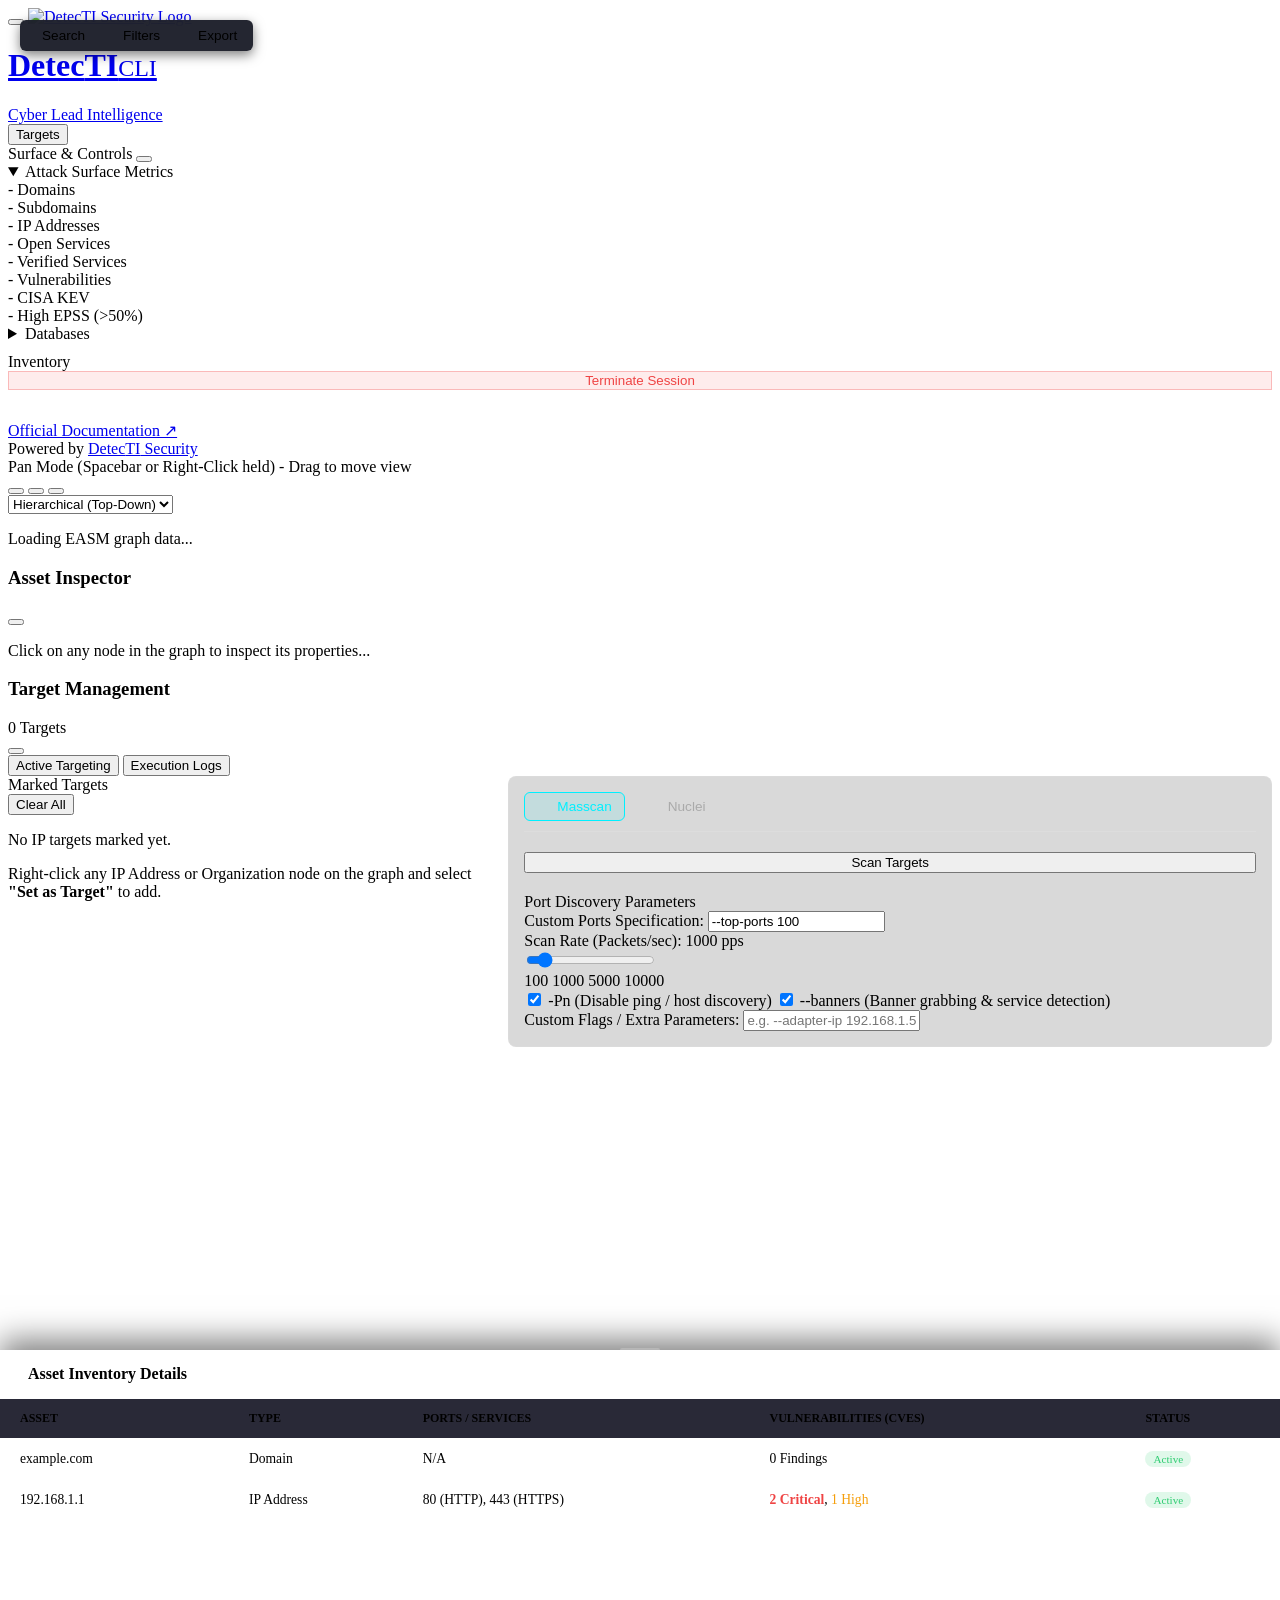
==== detecti/web/static/index.html @ 57f873ae "feat(ui): add dynamic inventory drawer with vertical resize This commit introduces a new 'Inventory'" ====
<!DOCTYPE html>
<html lang="en">
<head>
    <meta charset="UTF-8">
    <meta name="viewport" content="width=device-width, initial-scale=1.0, maximum-scale=1.0, user-scalable=no">
    <title>DetecTIHound Web Dashboard</title>
    <!-- Favicon -->
    <link rel="apple-touch-icon" sizes="180x180" href="/static/apple-touch-icon.png">
    <link rel="icon" type="image/png" sizes="32x32" href="/static/favicon-32x32.png">
    <link rel="icon" type="image/png" sizes="16x16" href="/static/favicon-16x16.png">
    <link rel="manifest" href="/static/site.webmanifest">
    <link rel="shortcut icon" href="/static/favicon.ico">
    <!-- Google Fonts - Inter & JetBrains Mono -->
    <link rel="preconnect" href="https://fonts.googleapis.com">
    <link rel="preconnect" href="https://fonts.gstatic.com" crossorigin>
    <link href="https://fonts.googleapis.com/css2?family=Inter:wght@300;400;500;600;700;800&family=JetBrains+Mono:wght@400;500;600;700&display=swap" rel="stylesheet">
    <link rel="stylesheet" href="/static/css/dashboard.css?v=96">
    <script src="/static/js/cytoscape.min.js"></script>
    <script src="/static/js/cytoscape-cose-bilkent.js"></script>
    <script src="/static/js/lucide.min.js"></script>
</head>
<body>
    <div class="dashboard-container">
        <!-- Header -->
        <header class="dashboard-header">
            <div class="header-accent-bar"></div>
            <div class="header-content">
                <!-- Left: Mobile Sidebar Toggle & Brand -->
                <div class="header-left">
                    <button id="toggle-sidebar" class="sidebar-toggle-btn" aria-label="Toggle Sidebar Menu" title="Toggle Filters & Controls">
                        <i data-lucide="menu" class="ui-icon"></i>
                    </button>
                    <a href="https://detecti.com.br" target="_blank" rel="noopener noreferrer" class="header-brand" title="Visit DetecTI Security Official Website (detecti.com.br)">
                        <img src="/static/img/DetecTI_Security_Logo.png" alt="DetecTI Security Logo" class="brand-logo">
                        <div class="brand-text">
                            <h1 class="brand-title">Detec<span class="ti-highlight">TI</span><span style="font-size: 0.75em; font-weight: 500;">CLI</span></h1>
                            <span class="brand-subtitle">Cyber Lead Intelligence</span>
                        </div>
                    </a>
                    <a href="https://detecti.com.br/docs/detecti-cli/en.html" target="_blank" rel="noopener noreferrer" class="header-docs-icon-btn" title="Official Documentation (Opens in new tab)" aria-label="Official Documentation">
                        <i data-lucide="book-open" class="ui-icon"></i>
                    </a>
                </div>

                <!-- Right: Database Selector, Export Actions & Targets Button -->
                <div class="header-right">

                    <!-- Target Management Drawer Trigger Button (At the far right corner) -->
                    <div class="header-control-group">
                        <button id="btn-toggle-targets" class="action-btn targets-drawer-trigger-btn" aria-label="Toggle Target Management" title="Target Management & Active Scan">
                            <i data-lucide="crosshair" class="ui-icon"></i>
                            <span class="target-btn-label">Targets</span>
                            <span id="target-scan-indicator" class="target-scan-indicator" style="display: none;">
                                <span class="target-scan-pulse-dot"></span>
                                <span>Scanning...</span>
                            </span>
                            <span id="target-badge-count" class="target-count-badge" style="display: none;">0</span>
                        </button>
                    </div>
                </div>
            </div>
        </header>

        <!-- Main Content -->
        <div class="dashboard-main">
            <!-- Sidebar Backdrop for Mobile/Tablet -->
            <div id="sidebar-backdrop" class="drawer-backdrop"></div>

            <!-- Sidebar -->
            <aside class="sidebar mini-mode" id="dashboard-sidebar">
                <!-- Sidebar Mobile Header -->
                <div class="sidebar-mobile-header">
                    <span class="sidebar-mobile-title"><i data-lucide="activity" class="ui-icon"></i> Surface &amp; Controls</span>
                    <button id="close-sidebar" class="sidebar-close-btn" aria-label="Close Sidebar"><i data-lucide="x" class="ui-icon"></i></button>
                </div>

<!-- Metrics Accordion Panel -->
                <div class="panel metrics-panel lead-accordion-panel">
                    <details class="sidebar-accordion" id="metrics-accordion" name="sidebar-accordion-group" open>
                        <summary class="accordion-header">
                            <span class="accordion-title"><i data-lucide="bar-chart-3" class="ui-icon panel-title-icon"></i> <span class="title-text">Attack Surface Metrics</span></span>
                            <i data-lucide="chevron-down" class="ui-icon accordion-icon"></i>
                        </summary>
                        <div class="accordion-body">
                            <!-- Attack Surface Metrics: Organized in 2-Column Pairs -->
                            <div class="metric-grid">
                                <div class="metric-item">
                                    <span class="metric-value" id="domains-count">-</span>
                                    <span class="metric-label">Domains</span>
                                </div>
                                <div class="metric-item">
                                    <span class="metric-value" id="subdomains-count">-</span>
                                    <span class="metric-label">Subdomains</span>
                                </div>
                                <div class="metric-item">
                                    <span class="metric-value" id="ips-count">-</span>
                                    <span class="metric-label">IP Addresses</span>
                                </div>
                                <div class="metric-item">
                                    <span class="metric-value" id="services-count">-</span>
                                    <span class="metric-label">Open Services</span>
                                </div>
                                <div class="metric-item verified-highlight">
                                    <span class="metric-value" id="verified-services-count">-</span>
                                    <span class="metric-label">Verified Services</span>
                                </div>
                                <div class="metric-item critical">
                                    <span class="metric-value" id="vulns-count">-</span>
                                    <span class="metric-label">Vulnerabilities</span>
                                </div>
                                <div class="metric-item critical">
                                    <span class="metric-value" id="kev-count">-</span>
                                    <span class="metric-label">CISA KEV</span>
                                </div>
                                <div class="metric-item epss-highlight">
                                    <span class="metric-value" id="epss-count">-</span>
                                    <span class="metric-label">High EPSS (&gt;50%)</span>
                                </div>
                            </div>
                        </div>
                    </details>
                </div>


                
                <!-- Database Selector Accordion -->
                <div class="panel db-panel lead-accordion-panel">
                    <details class="sidebar-accordion" id="db-sidebar-accordion" name="sidebar-accordion-group">
                        <summary class="accordion-header">
                            <span class="accordion-title"><i data-lucide="database" class="ui-icon panel-title-icon"></i> <span class="title-text">Databases</span></span>
                            <i data-lucide="chevron-down" class="ui-icon accordion-icon"></i>
                        </summary>
                        <div class="accordion-body" style="padding: 0;">
                            <div class="db-dropdown-header" style="background: rgba(0,0,0,0.2); padding: 10px; border-bottom: 1px solid rgba(255,255,255,0.05); display: flex; justify-content: space-between;">
                                <span style="font-size: 0.8rem; color: #aaa;">Attack Surface Databases</span>
                                <span class="db-count-badge" id="db-count-badge" style="background: rgba(0, 240, 255, 0.2); color: #00f0ff; padding: 2px 6px; border-radius: 10px; font-size: 0.7rem;">0</span>
                            </div>
                            <div class="db-dropdown-list" id="db-dropdown-list" style="display: flex; flex-direction: column; gap: 4px; max-height: 250px; overflow-y: auto;">
                                <!-- Dynamic DB List Items populated via JS -->
                            </div>
                        </div>
                    </details>
                </div>

                <!-- Inventory Button Panel -->
                <div class="panel inventory-panel lead-accordion-panel" style="margin-top: 10px;">
                    <div id="btn-toggle-inventory" class="accordion-header" style="border-radius: 6px;">
                        <span class="accordion-title"><i data-lucide="table" class="ui-icon panel-title-icon"></i> <span class="title-text">Inventory</span></span>
                        <i data-lucide="arrow-up-right" class="ui-icon accordion-icon"></i>
                    </div>
                </div>

                <!-- Sidebar Footer -->
                <div class="sidebar-footer">
                    <div class="sidebar-logout" style="padding-bottom: 15px; border-bottom: 1px solid rgba(255, 255, 255, 0.05); margin-bottom: 15px;">
                        <button id="btn-logout" class="action-btn" style="width: 100%; justify-content: center; background: rgba(239, 68, 68, 0.1); color: #ef4444; border: 1px solid rgba(239, 68, 68, 0.3);">
                            <i data-lucide="log-out" class="ui-icon"></i> Terminate Session
                        </button>
                    </div>
                    <div><a href="https://detecti.com.br/docs/detecti-cli/en.html" target="_blank" rel="noopener noreferrer" class="sidebar-docs-link"><i data-lucide="book-marked" class="ui-icon sidebar-docs-icon"></i> Official Documentation ↗</a></div>
                    <div class="sidebar-powered">Powered by <a href="https://detecti.com.br" target="_blank" rel="noopener noreferrer">Detec<span class="ti-highlight">TI</span> Security</a></div>
                </div>
            </aside>

            <!-- Graph Container -->
            <main class="graph-container">
                <div class="canvas-toolbar" id="canvas-toolbar" style="position: absolute; top: 20px; left: 20px; z-index: 100; display: flex; flex-direction: column; gap: 8px;">
                    <style>
                        .segmented-toolbar button:hover { background: rgba(255, 255, 255, 0.08) !important; }
                        .segmented-toolbar button.active { background: rgba(0, 240, 255, 0.15) !important; color: #00f0ff !important; }
                    </style>
                    <!-- Toolbar Buttons (Segmented Bar) -->
                    <div class="segmented-toolbar" style="display: flex; background: rgba(25, 27, 38, 0.95); border: 1px solid var(--border-color); border-radius: 6px; overflow: hidden; box-shadow: 0 4px 12px rgba(0,0,0,0.5); backdrop-filter: blur(10px);">
                        <button id="btn-toggle-search" aria-label="Toggle Search" style="background: transparent; border: none; border-right: 1px solid var(--border-color); padding: 8px 16px; color: var(--text-white); cursor: pointer; display: flex; align-items: center; gap: 6px; font-size: 0.85rem; transition: all 0.2s;">
                            <i data-lucide="search" class="ui-icon"></i> Search
                        </button>
                        <button id="btn-toggle-filters" aria-label="Toggle Filters" style="background: transparent; border: none; border-right: 1px solid var(--border-color); padding: 8px 16px; color: var(--text-white); cursor: pointer; display: flex; align-items: center; gap: 6px; font-size: 0.85rem; transition: all 0.2s;">
                            <i data-lucide="filter" class="ui-icon"></i> Filters
                        </button>
                        <button id="btn-toggle-export" aria-label="Toggle Export" style="background: transparent; border: none; padding: 8px 16px; color: var(--text-white); cursor: pointer; display: flex; align-items: center; gap: 6px; font-size: 0.85rem; transition: all 0.2s;">
                            <i data-lucide="download" class="ui-icon"></i> Export
                        </button>
                    </div>

                    <!-- Search Popover -->
                    <div id="search-popover" class="toolbar-popover hidden" style="display: none; width: 350px; max-width: calc(100vw - 40px); background: rgba(30, 30, 45, 0.95); border-radius: 8px; box-shadow: 0 4px 12px rgba(0,0,0,0.5); border: 1px solid #444; padding: 5px; backdrop-filter: blur(5px);">
                        <div class="search-group" style="margin: 0; background: transparent; border: none; box-shadow: none;">
                            <i data-lucide="search" class="ui-icon search-lead-icon"></i>
                            <input type="text" id="search-input" placeholder="Search nodes (IP, domain, CVE, port...)" class="search-input" style="background: rgba(0,0,0,0.2); color: #fff; outline: none; border: none;">
                            <button id="clear-search" class="clear-btn" aria-label="Clear Search"><i data-lucide="x" class="ui-icon"></i></button>
                        </div>
                    </div>

                    <!-- Filters Popover -->
                    <div id="filters-popover" class="toolbar-popover hidden" style="display: none; width: 280px; background: rgba(30, 30, 45, 0.95); border-radius: 8px; box-shadow: 0 4px 12px rgba(0,0,0,0.5); border: 1px solid #444; padding: 12px; backdrop-filter: blur(5px);">
                        <div class="filter-group" style="display: flex; flex-direction: column;">
                            <label class="filter-checkbox filter-3d-matrix-item" style="border-bottom: 1px solid rgba(140, 82, 255, 0.25); padding-bottom: 0.7rem; margin-bottom: 0.2rem;">
                                <input type="checkbox" id="pop-filter-3d-matrix">
                                <span class="checkmark"></span>
                                <span style="color: #00e5ff; font-weight: 600;">3D Risk Matrix</span>&nbsp;<span style="color: var(--text-muted); font-size: 0.78rem;">(Active + Threat + Impact)</span>
                            </label>
                            <label class="filter-checkbox">
                                <input type="checkbox" id="pop-filter-kev">
                                <span class="checkmark"></span>
                                <span style="color: #ff4757; font-weight: 600;">CISA KEV</span>&nbsp;<span style="color: var(--text-muted); font-size: 0.78rem;">(Known Exploited)</span>
                            </label>
                            <label class="filter-checkbox">
                                <input type="checkbox" id="pop-filter-high-epss">
                                <span class="checkmark"></span>
                                <span style="color: #ffa502; font-weight: 600;">High EPSS</span>&nbsp;<span style="color: var(--text-muted); font-size: 0.78rem;">(>50% Probability)</span>
                            </label>
                            <label class="filter-checkbox">
                                <input type="checkbox" id="pop-filter-critical">
                                <span class="checkmark"></span>
                                <span style="color: #ff3838; font-weight: 600;">Critical Severity</span>&nbsp;<span style="color: var(--text-muted); font-size: 0.78rem;">(CVSS 9.0+)</span>
                            </label>
                            <label class="filter-checkbox">
                                <input type="checkbox" id="pop-filter-hide-low-info">
                                <span class="checkmark"></span>
                                <span style="color: #70a1ff; font-weight: 600;">Hide Low &amp; Info</span>&nbsp;<span style="color: var(--text-muted); font-size: 0.78rem;">(Noise Reduction)</span>
                            </label>
                            <label class="filter-checkbox">
                                <input type="checkbox" id="pop-filter-nuclei-only">
                                <span class="checkmark"></span>
                                <span style="color: #c084fc; font-weight: 600;">Nuclei Findings Only</span>&nbsp;<span style="color: var(--text-muted); font-size: 0.78rem;">(Templates)</span>
                            </label>
                            <label class="filter-checkbox">
                                <input type="checkbox" id="pop-filter-with-pocs">
                                <span class="checkmark"></span>
                                <span style="color: #00d2d3; font-weight: 600;">Verified Public PoCs</span>&nbsp;<span style="color: var(--text-muted); font-size: 0.78rem;">(ExploitDB / GitHub)</span>
                            </label>
                            <label class="filter-checkbox" style="border-top: 1px solid rgba(255, 255, 255, 0.08); padding-top: 0.5rem; margin-top: 0.2rem;">
                                <input type="checkbox" id="pop-filter-services-only">
                                <span class="checkmark"></span>
                                <span style="color: #2ed573; font-weight: 600;">Exposed Services</span>&nbsp;<span style="color: var(--text-muted); font-size: 0.78rem;">(All Branches)</span>
                            </label>
                            <label class="filter-checkbox">
                                <input type="checkbox" id="pop-filter-verified-services">
                                <span class="checkmark"></span>
                                <span style="color: #26de81; font-weight: 600;">Verified Active Services</span>&nbsp;<span style="color: var(--text-muted); font-size: 0.78rem;">(Masscan / HTTP)</span>
                            </label>
                            <label class="filter-checkbox">
                                <input type="checkbox" id="pop-filter-vuln-services">
                                <span class="checkmark"></span>
                                <span style="color: #eb4d4b; font-weight: 600;">Vulnerable Services</span>&nbsp;<span style="color: var(--text-muted); font-size: 0.78rem;">(Direct Findings)</span>
                            </label>
                        </div>
                    </div>

                    <!-- Export Popover -->
                    <div id="export-popover" class="toolbar-popover hidden" style="display: none; width: 220px; background: rgba(30, 30, 45, 0.95); border-radius: 8px; box-shadow: 0 4px 12px rgba(0,0,0,0.5); border: 1px solid #444; padding: 6px; backdrop-filter: blur(5px);">
                        <div style="display: flex; flex-direction: column; gap: 4px;">
                            <button class="export-dropdown-item" id="pop-export-item-json" style="background: transparent; border: none; padding: 10px; border-radius: 6px; color: #fff; display: flex; align-items: center; gap: 10px; cursor: pointer; text-align: left; transition: background 0.2s;" onmouseover="this.style.background='rgba(255,255,255,0.1)'" onmouseout="this.style.background='transparent'">
                                <i data-lucide="file-code-2" class="ui-icon export-item-icon" style="color: #00f0ff;"></i>
                                <div class="export-item-text" style="display: flex; flex-direction: column; line-height: 1.2;">
                                    <span class="export-item-title" style="font-weight: 600; font-size: 0.85rem;">JSON</span>
                                    <span class="export-item-desc" style="font-size: 0.7rem; color: #888;">Structured scan results</span>
                                </div>
                            </button>
                            <button class="export-dropdown-item" id="pop-export-item-md" style="background: transparent; border: none; padding: 10px; border-radius: 6px; color: #fff; display: flex; align-items: center; gap: 10px; cursor: pointer; text-align: left; transition: background 0.2s;" onmouseover="this.style.background='rgba(255,255,255,0.1)'" onmouseout="this.style.background='transparent'">
                                <i data-lucide="file-text" class="ui-icon export-item-icon" style="color: #4ecdc4;"></i>
                                <div class="export-item-text" style="display: flex; flex-direction: column; line-height: 1.2;">
                                    <span class="export-item-title" style="font-weight: 600; font-size: 0.85rem;">Markdown</span>
                                    <span class="export-item-desc" style="font-size: 0.7rem; color: #888;">Executive documentation</span>
                                </div>
                            </button>
                            <button class="export-dropdown-item" id="pop-export-item-html" style="background: transparent; border: none; padding: 10px; border-radius: 6px; color: #fff; display: flex; align-items: center; gap: 10px; cursor: pointer; text-align: left; transition: background 0.2s;" onmouseover="this.style.background='rgba(255,255,255,0.1)'" onmouseout="this.style.background='transparent'">
                                <i data-lucide="globe" class="ui-icon export-item-icon" style="color: #f59e0b;"></i>
                                <div class="export-item-text" style="display: flex; flex-direction: column; line-height: 1.2;">
                                    <span class="export-item-title" style="font-weight: 600; font-size: 0.85rem;">HTML</span>
                                    <span class="export-item-desc" style="font-size: 0.7rem; color: #888;">Interactive browser report</span>
                                </div>
                            </button>
                            <button class="export-dropdown-item" id="pop-export-item-csv" style="background: transparent; border: none; padding: 10px; border-radius: 6px; color: #fff; display: flex; align-items: center; gap: 10px; cursor: pointer; text-align: left; transition: background 0.2s;" onmouseover="this.style.background='rgba(255,255,255,0.1)'" onmouseout="this.style.background='transparent'">
                                <i data-lucide="file-spreadsheet" class="ui-icon export-item-icon" style="color: #2ecc71;"></i>
                                <div class="export-item-text" style="display: flex; flex-direction: column; line-height: 1.2;">
                                    <span class="export-item-title" style="font-weight: 600; font-size: 0.85rem;">CSV</span>
                                    <span class="export-item-desc" style="font-size: 0.7rem; color: #888;">Spreadsheet data format</span>
                                </div>
                            </button>
                        </div>
                    </div>
                </div>
                <div id="spacebar-pan-hint" class="spacebar-pan-hint"><i data-lucide="hand" class="ui-icon" style="width: 14px; height: 14px; vertical-align: middle;"></i> Pan Mode (Spacebar or Right-Click held) - Drag to move view</div>
                <div id="cy" class="cytoscape-graph"></div>
                
                <!-- Floating Graph Actions & Layout (Left side) -->
                <div class="floating-controls" id="floating-controls">
                    <div class="floating-actions-group">
                        <button id="btn-float-fit" class="floating-btn" title="Fit to Screen" aria-label="Fit Graph"><i data-lucide="maximize-2" class="ui-icon"></i></button>
                        <button id="btn-float-reset" class="floating-btn" title="Reset Zoom" aria-label="Reset Zoom"><i data-lucide="rotate-ccw" class="ui-icon"></i></button>
                        <button id="btn-float-relayout" class="floating-btn" title="Re-layout Graph" aria-label="Re-layout Graph"><i data-lucide="refresh-cw" class="ui-icon"></i></button>
                    </div>
                    <div class="floating-layout-wrapper">
                        <select id="layout-select" class="floating-layout-select" aria-label="Select Graph Layout" title="Select Layout">
                            <option value="hierarchical-topdown" selected>Hierarchical (Top-Down)</option>
                            <option value="hierarchical-leftright">Hierarchical (Left-Right)</option>
                            <option value="cose">Force-Directed</option>
                            <option value="concentric">Concentric</option>
                            <option value="grid">Grid</option>
                        </select>
                    </div>
                </div>

                <div class="graph-loading" id="graph-loading">
                    <div class="spinner"></div>
                    <p>Loading EASM graph data...</p>
                </div>
            </main>
        </div>

        <!-- Inspector Backdrop for Mobile/Tablet -->
        <div id="inspector-backdrop" class="drawer-backdrop"></div>

        <!-- Inspector Drawer -->
        <div class="inspector-drawer" id="inspector-drawer">
            <div class="inspector-header">
                <h3 id="inspector-title">Asset Inspector</h3>
                <button class="close-btn" id="close-inspector" aria-label="Close Inspector"><i data-lucide="x" class="ui-icon"></i></button>
            </div>
            <div class="inspector-content" id="inspector-content">
                <p>Click on any node in the graph to inspect its properties...</p>
            </div>
        </div>

        <!-- Inventory Drawer Backdrop for Mobile/Tablet -->
        <div id="inventory-backdrop" class="drawer-backdrop"></div>

        <!-- Inventory Drawer (Bottom) -->
        <div class="inventory-drawer" id="inventory-drawer" style="position: absolute; bottom: -100vh; left: 0; right: 0; height: 50vh; background: var(--bg-card); z-index: 1000; transition: bottom 0.3s cubic-bezier(0.16, 1, 0.3, 1); display: flex; flex-direction: column; border-top: 1px solid var(--border-color); box-shadow: 0 -10px 30px rgba(0,0,0,0.5);">
            <!-- Resize Handle -->
            <div id="inventory-resizer" style="height: 12px; width: 100%; cursor: ns-resize; position: absolute; top: -6px; left: 0; z-index: 1001; background: transparent; display: flex; justify-content: center; align-items: center;" title="Drag to resize">
                <div style="width: 40px; height: 4px; background: rgba(255,255,255,0.2); border-radius: 4px;"></div>
            </div>
            
            <div class="inventory-header" style="display: flex; justify-content: space-between; align-items: center; padding: 15px 20px; border-bottom: 1px solid rgba(255, 255, 255, 0.08); background: var(--bg-header);">
                <h3 style="margin: 0; display: flex; align-items: center; gap: 8px; font-size: 1rem;"><i data-lucide="table" class="ui-icon" style="color: var(--cyan-accent);"></i> Asset Inventory Details</h3>
                <button class="close-btn" id="close-inventory-drawer" aria-label="Close Inventory" style="background: transparent; border: none; cursor: pointer; color: var(--text-muted);"><i data-lucide="x" class="ui-icon"></i></button>
            </div>
            <div class="inventory-content" style="flex: 1; padding: 0; overflow: auto; background: var(--bg-secondary);">
                <table style="width: 100%; border-collapse: collapse; text-align: left; color: var(--text-primary); font-size: 0.85rem; font-family: var(--font-mono);">
                    <thead style="position: sticky; top: 0; z-index: 10;">
                        <tr style="background: rgba(30, 30, 45, 0.95); backdrop-filter: blur(5px); color: var(--text-muted); border-bottom: 1px solid rgba(255,255,255,0.1);">
                            <th style="padding: 12px 20px; font-weight: 600; text-transform: uppercase; font-size: 0.75rem;">Asset</th>
                            <th style="padding: 12px; font-weight: 600; text-transform: uppercase; font-size: 0.75rem;">Type</th>
                            <th style="padding: 12px; font-weight: 600; text-transform: uppercase; font-size: 0.75rem;">Ports / Services</th>
                            <th style="padding: 12px; font-weight: 600; text-transform: uppercase; font-size: 0.75rem;">Vulnerabilities (CVEs)</th>
                            <th style="padding: 12px; font-weight: 600; text-transform: uppercase; font-size: 0.75rem;">Status</th>
                        </tr>
                    </thead>
                    <tbody>
                        <!-- Placeholder rows -->
                        <tr style="border-bottom: 1px solid rgba(255,255,255,0.03); transition: background 0.2s;" onmouseover="this.style.background='rgba(255,255,255,0.02)'" onmouseout="this.style.background='transparent'">
                            <td style="padding: 12px 20px; color: var(--cyan-accent);">example.com</td>
                            <td style="padding: 12px;">Domain</td>
                            <td style="padding: 12px; color: var(--text-muted);">N/A</td>
                            <td style="padding: 12px; color: var(--text-muted);">0 Findings</td>
                            <td style="padding: 12px;"><span style="background: rgba(46, 204, 113, 0.15); color: #2ecc71; padding: 2px 8px; border-radius: 12px; font-size: 0.7rem;">Active</span></td>
                        </tr>
                        <tr style="border-bottom: 1px solid rgba(255,255,255,0.03); transition: background 0.2s;" onmouseover="this.style.background='rgba(255,255,255,0.02)'" onmouseout="this.style.background='transparent'">
                            <td style="padding: 12px 20px; color: var(--purple-light);">192.168.1.1</td>
                            <td style="padding: 12px;">IP Address</td>
                            <td style="padding: 12px;">80 (HTTP), 443 (HTTPS)</td>
                            <td style="padding: 12px;"><span style="color: #ef4444; font-weight: bold;">2 Critical</span>, <span style="color: #f59e0b;">1 High</span></td>
                            <td style="padding: 12px;"><span style="background: rgba(46, 204, 113, 0.15); color: #2ecc71; padding: 2px 8px; border-radius: 12px; font-size: 0.7rem;">Active</span></td>
                        </tr>
                    </tbody>
                </table>
            </div>
        </div>

        <!-- Targets Drawer Backdrop for Mobile/Tablet -->
        <div id="targets-backdrop" class="drawer-backdrop"></div>
        
        <!-- Target Management Drawer (Right) -->
        <div class="targets-drawer" id="targets-drawer">
            <div class="targets-drawer-header">
                <div class="targets-header-title">
                    <i data-lucide="crosshair" class="ui-icon targets-header-icon"></i>
                    <h3>Target Management</h3>
                    <span class="targets-counter" id="targets-header-count">0 Targets</span>
                </div>
                <div class="targets-header-actions">
                    <button class="close-btn" id="close-targets-drawer" aria-label="Close Targets Panel"><i data-lucide="x" class="ui-icon"></i></button>
                </div>
            </div>

            <!-- Drawer Navigation Tabs -->
            <div class="targets-drawer-tabs">
                <button type="button" class="drawer-tab-btn active" data-tab="targets-tab">
                    <i data-lucide="crosshair" class="tab-icon"></i>
                    <span>Active Targeting</span>
                </button>
                <button type="button" class="drawer-tab-btn" data-tab="logs-tab">
                    <i data-lucide="terminal" class="tab-icon"></i>
                    <span>Execution Logs</span>
                </button>
            </div>

            <div class="targets-drawer-content">

                <!-- TAB 1: Active Targeting (Split View) -->
                <div class="drawer-tab-pane active" id="tab-pane-targets" style="display: flex; flex: 1; min-height: 0;">
                    <div style="display: flex; flex-direction: row; gap: 20px; flex: 1; min-height: 0;">
                        <!-- Left Column: Marked Targets -->
                        <div style="flex: 0 0 38%; display: flex; flex-direction: column; min-height: 0;">
                            <div class="targets-section" style="flex: 1; display: flex; flex-direction: column; margin-bottom: 0; min-height: 0;">
                                <div class="targets-section-title logs-header-row">
                                    <div class="logs-title-left">
                                        <i data-lucide="crosshair" class="ui-icon"></i>
                                        <span>Marked Targets</span>
                                    </div>
                                    <button id="btn-clear-all-targets" class="btn-clear-logs" title="Remove all targets from list">
                                        <i data-lucide="trash-2" class="ui-icon"></i>
                                        <span>Clear All</span>
                                    </button>
                                </div>
                                <div id="targets-list-container" class="targets-list-container" style="flex: 1; overflow-y: auto;">
                                    <div class="targets-empty-state" id="targets-empty-state">
                                        <i data-lucide="crosshair" class="empty-icon"></i>
                                        <p>No IP targets marked yet.</p>
                                        <span class="empty-hint">Right-click any IP Address or Organization node on the graph and select <strong>"Set as Target"</strong> to add.</span>
                                    </div>
                                    <div id="targets-items-list" class="targets-items-list"></div>
                                </div>
                            </div>
                        </div>

                        <!-- Right Column: Masscan & Nuclei Configs -->
                        <div style="flex: 1; display: flex; flex-direction: column; min-height: 0; background: rgba(0,0,0,0.15); border-radius: 8px; border: 1px solid rgba(255,255,255,0.05); padding: 15px; overflow-y: auto; ">
                            <!-- Sub-tabs -->
                            <div style="display: flex; gap: 10px; margin-bottom: 20px; border-bottom: 1px solid rgba(255,255,255,0.1); padding-bottom: 10px; flex-shrink: 0;">
                                <button type="button" class="sub-tab-btn active" data-subtab="masscan-config" style="background: rgba(0,240,255,0.1); border: 1px solid #00f0ff; color: #00f0ff; padding: 6px 12px; border-radius: 6px; cursor: pointer; display: flex; align-items: center; gap: 6px; font-size: 0.85rem;">
                                    <i data-lucide="server" style="width: 14px; height: 14px;"></i> Masscan
                                </button>
                                <button type="button" class="sub-tab-btn" data-subtab="nuclei-config" style="background: transparent; border: 1px solid transparent; color: #aaa; padding: 6px 12px; border-radius: 6px; cursor: pointer; display: flex; align-items: center; gap: 6px; font-size: 0.85rem;">
                                    <i data-lucide="shield-alert" style="width: 14px; height: 14px;"></i> Nuclei
                                </button>
                            </div>

                            <div id="masscan-config" class="sub-tab-content">

                    <div class="targets-global-actions" style="margin-bottom: 20px;">
                        <button id="btn-scan-all-targets" class="btn-primary-action scan-all-btn" title="Run Active Port Scan on all targets" style="width: 100%;">
                            <i data-lucide="server" class="ui-icon"></i>
                            <span>Scan Targets</span>
                        </button>
                    </div>

                    <div class="targets-section config-section">
                        <div class="targets-section-title">
                            <i data-lucide="settings-2" class="ui-icon"></i>
                            <span>Port Discovery Parameters</span>
                        </div>
                        
                        <div class="form-group">
                            <label for="input-custom-ports" class="form-label">Custom Ports Specification:</label>
                            <input type="text" id="input-custom-ports" class="drawer-text-input" placeholder="e.g. -p21-25,80,443,3306,8080 or --top-ports 50" value="--top-ports 100">
                        </div>

                        <!-- Performance / Rate Slider -->
                        <div class="form-group">
                            <div class="slider-header">
                                <label for="input-scan-rate" class="form-label">Scan Rate (Packets/sec):</label>
                                <span id="scan-rate-display" class="rate-value-badge">1000 pps</span>
                            </div>
                            <input type="range" id="input-scan-rate" min="100" max="10000" step="100" value="1000" class="drawer-range-slider">
                            <div class="slider-ticks">
                                <span>100</span>
                                <span>1000</span>
                                <span>5000</span>
                                <span>10000</span>
                            </div>
                        </div>

                        <!-- Checkboxes -->
                        <div class="form-group checkboxes-group">
                            <label class="drawer-checkbox-label">
                                <input type="checkbox" id="chk-scan-pn" checked>
                                <span class="custom-checkbox"></span>
                                <span>-Pn (Disable ping / host discovery)</span>
                            </label>
                            <label class="drawer-checkbox-label">
                                <input type="checkbox" id="chk-scan-banners" checked>
                                <span class="custom-checkbox"></span>
                                <span>--banners (Banner grabbing & service detection)</span>
                            </label>
                        </div>

                        <!-- Extra Parameters -->
                        <div class="form-group">
                            <label for="input-extra-flags" class="form-label">Custom Flags / Extra Parameters:</label>
                            <input type="text" id="input-extra-flags" class="drawer-text-input" placeholder="e.g. --adapter-ip 192.168.1.50">
                        </div>
                    </div>

                            </div>

                            <div id="nuclei-config" class="sub-tab-content" style="display: none;">

                    <div class="targets-global-actions" style="margin-bottom: 20px;">
                        <button id="btn-run-all-nuclei" class="btn-primary-action btn-nuclei-action" title="Run Nuclei vulnerability scan on all targets" style="width: 100%;">
                            <i data-lucide="shield-alert" class="ui-icon"></i>
                            <span>Run Nuclei on All Targets</span>
                        </button>
                    </div>

                    <!-- Severity Selection -->
                    <div class="targets-section">
                        <div class="targets-section-title">
                            <i data-lucide="alert-triangle" class="ui-icon"></i>
                            <span>Vulnerability Severity Filter</span>
                        </div>
                        <div class="form-group checkboxes-group">
                            <label class="drawer-checkbox-label sev-critical">
                                <input type="checkbox" id="chk-nuclei-sev-critical" checked>
                                <span class="custom-checkbox custom-checkbox-red"></span>
                                <span class="sev-tag-label sev-critical-text">Critical</span>
                            </label>
                            <label class="drawer-checkbox-label sev-high">
                                <input type="checkbox" id="chk-nuclei-sev-high" checked>
                                <span class="custom-checkbox custom-checkbox-orange"></span>
                                <span class="sev-tag-label sev-high-text">High</span>
                            </label>
                            <label class="drawer-checkbox-label sev-medium">
                                <input type="checkbox" id="chk-nuclei-sev-medium">
                                <span class="custom-checkbox custom-checkbox-yellow"></span>
                                <span class="sev-tag-label sev-medium-text">Medium</span>
                            </label>
                            <label class="drawer-checkbox-label sev-low">
                                <input type="checkbox" id="chk-nuclei-sev-low">
                                <span class="custom-checkbox custom-checkbox-blue"></span>
                                <span class="sev-tag-label sev-low-text">Low</span>
                            </label>
                            <label class="drawer-checkbox-label sev-info">
                                <input type="checkbox" id="chk-nuclei-sev-info">
                                <span class="custom-checkbox custom-checkbox-slate"></span>
                                <span class="sev-tag-label sev-info-text">Info</span>
                            </label>
                        </div>
                    </div>

                    <!-- Template Tags Presets & Custom Tags -->
                    <div class="targets-section">
                        <div class="targets-section-title">
                            <i data-lucide="tags" class="ui-icon"></i>
                            <span>Template Tags Selection</span>
                        </div>
                        <div class="form-group">
                            <label class="form-label">Preset Tags:</label>
                            <div class="nuclei-tags-grid">
                                <label class="tag-chip-label">
                                    <input type="checkbox" class="chk-nuclei-tag" value="cve" checked>
                                    <span class="tag-chip">cve</span>
                                </label>
                                <label class="tag-chip-label">
                                    <input type="checkbox" class="chk-nuclei-tag" value="exposure">
                                    <span class="tag-chip">exposure</span>
                                </label>
                                <label class="tag-chip-label">
                                    <input type="checkbox" class="chk-nuclei-tag" value="panel">
                                    <span class="tag-chip">panel</span>
                                </label>
                                <label class="tag-chip-label">
                                    <input type="checkbox" class="chk-nuclei-tag" value="default-credentials">
                                    <span class="tag-chip">default-credentials</span>
                                </label>
                                <label class="tag-chip-label">
                                    <input type="checkbox" class="chk-nuclei-tag" value="misconfig">
                                    <span class="tag-chip">misconfig</span>
                                </label>
                                <label class="tag-chip-label">
                                    <input type="checkbox" class="chk-nuclei-tag" value="takeover">
                                    <span class="tag-chip">takeover</span>
                                </label>
                            </div>
                        </div>

                        <div class="form-group">
                            <label for="input-nuclei-custom-tags" class="form-label">Additional Custom Tags (comma-separated):</label>
                            <input type="text" id="input-nuclei-custom-tags" class="drawer-text-input" placeholder="e.g. ssl, rce, lfi, tech">
                        </div>
                    </div>

                    <!-- Performance Controls -->
                    <div class="targets-section">
                        <div class="targets-section-title">
                            <i data-lucide="gauge" class="ui-icon"></i>
                            <span>Performance Controls</span>
                        </div>
                        <div class="nuclei-perf-grid">
                            <div class="form-group">
                                <label for="input-nuclei-rate-limit" class="form-label">Rate Limit (-rl):</label>
                                <input type="number" id="input-nuclei-rate-limit" class="drawer-text-input" value="150" min="10" max="2000" step="10">
                                <span class="input-hint">req/sec</span>
                            </div>
                            <div class="form-group">
                                <label for="input-nuclei-concurrency" class="form-label">Concurrency (-c):</label>
                                <input type="number" id="input-nuclei-concurrency" class="drawer-text-input" value="25" min="1" max="200" step="5">
                                <span class="input-hint">parallel templates</span>
                            </div>
                        </div>
                        <div class="form-group">
                            <label for="input-nuclei-custom-flags" class="form-label">Extra Nuclei CLI Flags:</label>
                            <input type="text" id="input-nuclei-custom-flags" class="drawer-text-input" placeholder="e.g. -retries 2 -timeout 10">
                        </div>
                    </div>

                            </div>
                        </div>
                    </div>
                </div>

                <!-- TAB 2: Execution Logs -->
                <div class="drawer-tab-pane" id="tab-pane-logs" style="display: none; flex: 1; min-height: 0;">
                    <div class="targets-section logs-section" style="flex: 1; display: flex; flex-direction: column; margin-bottom: 0; min-height: 0;">
                        <div class="targets-section-title logs-header-row">
                            <div class="logs-title-left">
                                <i data-lucide="terminal" class="ui-icon"></i>
                                <span>Scan Execution Stream</span>
                            </div>
                            <button id="btn-clear-scan-logs" class="btn-clear-logs" title="Clear console logs">
                                <i data-lucide="eraser" class="ui-icon"></i>
                                <span>Clear</span>
                            </button>
                        </div>
                        <div class="scan-live-console" id="scan-live-console" style="flex: 1; overflow-y: auto;">
                            <div class="console-line info">[System] Ready to scan targets and vulnerabilities.</div>
                        </div>
                    </div>
                </div>
            </div>
        </div>

        <!-- Custom Node Right-Click Context Menu -->
        <div id="cy-context-menu" class="cy-context-menu"></div>
    </div>

    <!-- Delete Database Confirmation Modal -->
    <div class="modal-backdrop" id="delete-db-modal" style="display: none;">
        <div class="modal-dialog delete-db-modal-dialog">
            <div class="modal-header">
                <div class="modal-title-row">
                    <i data-lucide="alert-triangle" class="ui-icon modal-danger-icon" style="color: #ef4444;"></i>
                    <h3>Delete Database</h3>
                </div>
                <button type="button" class="modal-close-btn" id="btn-close-delete-db-modal" aria-label="Close">
                    <i data-lucide="x" class="ui-icon"></i>
                </button>
            </div>
            <div class="modal-body">
                <p>Are you sure you want to delete database <strong id="delete-db-target-name" style="color: var(--cyan-accent, #00f0ff);"></strong>?</p>
                <p class="modal-warning-text" style="color: var(--text-muted); font-size: 0.82rem; margin-top: 0.5rem; line-height: 1.4;">
                    This will permanently remove the SQLite file and all associated asset topology findings. This action cannot be undone.
                </p>
            </div>
            <div class="modal-footer">
                <button type="button" class="action-btn modal-cancel-btn" id="btn-cancel-delete-db">Cancel</button>
                <button type="button" class="action-btn modal-danger-btn" id="btn-confirm-delete-db" style="background: #dc2626; border-color: #ef4444; color: #fff;">
                    <i data-lucide="trash-2" class="ui-icon" style="width: 14px; height: 14px;"></i>
                    <span>Delete Database</span>
                </button>
            </div>
        </div>
    </div>

    <script src="/static/js/api.js?v=10"></script>
    <script src="/static/js/graph.js?v=96"></script>
    
    <script>
        // Debug logging & icon initialization
        console.log('DetecTI-CLI Dashboard loaded');
        console.log('Cytoscape available:', typeof cytoscape !== 'undefined');
        console.log('Current URL:', window.location.href);
        
        document.addEventListener('DOMContentLoaded', () => {
            if (typeof lucide !== 'undefined') {
                lucide.createIcons();
            }

            const requiredElements = [
                'btn-toggle-targets', 'domains-count', 'subdomains-count', 
                'ips-count', 'services-count', 'vulns-count', 'kev-count',
                'cy', 'graph-loading'
            ];
            
            requiredElements.forEach(id => {
                const el = document.getElementById(id);
                if (!el) {
                    console.error(`Required element missing: ${id}`);
                }
            });
        });
    </script>

    <!-- Floating Leads Modal -->
    <div id="floating-leads-modal" class="modal" style="display: none; position: fixed; top: 50%; left: 50%; transform: translate(-50%, -50%); width: 450px; max-width: 90vw; max-height: 85vh; background: #1e1e2d; border: 1px solid #333; border-radius: 8px; z-index: 10000; box-shadow: 0 10px 30px rgba(0,0,0,0.5); flex-direction: column;">
        <div style="padding: 15px; border-bottom: 1px solid #333; display: flex; justify-content: space-between; align-items: center; background: #252536; border-radius: 8px 8px 0 0;">
            <h3 style="margin: 0; color: #fff; font-size: 1.1rem; display: flex; align-items: center; gap: 8px;">
                <i data-lucide="compass" style="width: 18px; height: 18px; color: #00f0ff;"></i> Explore Leads
            </h3>
            <button id="close-floating-leads" style="background: none; border: none; color: #999; cursor: pointer; font-size: 1.5rem; line-height: 1;">&times;</button>
        </div>
        <div style="padding: 15px; border-bottom: 1px solid #333; display: flex; gap: 10px; background: #2a2a3c;">
            <button onclick="window.dashboard.selectAllLeads()" style="flex: 1; padding: 8px; background: rgba(0, 240, 255, 0.15); color: #00f0ff; border: 1px solid rgba(0, 240, 255, 0.3); border-radius: 4px; cursor: pointer; font-weight: bold;">Expand All Leads</button>
            <button onclick="window.dashboard.deselectAllLeads()" style="flex: 1; padding: 8px; background: rgba(255, 255, 255, 0.05); color: #ccc; border: 1px solid #444; border-radius: 4px; cursor: pointer;">Collapse All</button>
        </div>
        <div style="padding: 10px 15px; border-bottom: 1px solid #333; background: #1e1e2d;">
            <input type="text" id="explore-leads-search" placeholder="Search leads by name or IP..." onkeyup="window.dashboard.filterExploreLeads(this.value)" style="width: 100%; box-sizing: border-box; padding: 8px 12px; background: #252536; border: 1px solid #444; border-radius: 4px; color: #fff; font-size: 0.9rem;">
        </div>
        <div id="floating-leads-content" style="padding: 15px; overflow-y: auto; flex: 1;">
            <div id="lead-list" class="lead-list">
                <div class="lead-loading">Fetching leads...</div>
            </div>
        </div>
    </div>


    <script>
        document.addEventListener('DOMContentLoaded', () => {
            const logoutBtn = document.getElementById('btn-logout');
            if (logoutBtn) {
                logoutBtn.addEventListener('click', async () => {
                    logoutBtn.style.opacity = '0.5';
                    logoutBtn.innerHTML = '<i data-lucide="loader" class="ui-icon" style="animation: spin 1s linear infinite;"></i> Terminating...';
                    if (window.lucide) window.lucide.createIcons();
                    
                    try {
                        const response = await fetch('/api/v1/auth/logout', { method: 'POST' });
                        if (response.ok) {
                            window.location.reload();
                        } else {
                            alert('Failed to terminate session properly. Check backend.');
                        }
                    } catch (e) {
                        alert('Network error during logout.');
                    }
                    logoutBtn.style.opacity = '1';
                });
            }
        });
    </script>

    <script>
        document.addEventListener('DOMContentLoaded', () => {
            const btnInventory = document.getElementById('btn-toggle-inventory');
            const drawerInventory = document.getElementById('inventory-drawer');
            const backdropInventory = document.getElementById('inventory-backdrop');
            const closeInventory = document.getElementById('close-inventory-drawer');

            window.populateInventoryTable = async function() {
                const tbody = document.querySelector('.inventory-content tbody');
                if (!tbody) return;
                
                tbody.innerHTML = `<tr><td colspan="5" style="text-align:center; padding: 30px; color: var(--text-muted);"><i data-lucide="loader" style="animation: spin 1s linear infinite; width: 24px; height: 24px; color: var(--cyan-accent);"></i><br><br>Loading complete inventory...</td></tr>`;
                if (window.lucide) window.lucide.createIcons();

                try {
                    let assets = [];
                    if (window.api && window.api.getAssets) {
                        assets = await window.api.getAssets();
                    }

                    let html = '';
                    if (!assets || assets.length === 0) {
                        html = `<tr><td colspan="5" style="text-align:center; padding: 20px; color: var(--text-muted);">No assets found in the database.</td></tr>`;
                    } else {
                        assets.forEach(asset => {
                            const label = asset.value;
                            const type = asset.type;
                            const svcsCount = asset.services || 0;
                            const vulnsCount = asset.vulnerabilities || 0;
                            const portsList = asset.ports_list || '';
                            
                            let svcsText = svcsCount > 0 ? `${svcsCount} Service(s)` : 'N/A';
                            if (portsList) {
                                let parts = portsList.split(',');
                                if (parts.length > 5) {
                                    svcsText = parts.slice(0, 5).join(', ') + ` +${parts.length - 5} more`;
                                } else {
                                    svcsText = portsList.replace(/,/g, ', ');
                                }
                            }
                            
                            let vulnBadge = vulnsCount > 0 ? `<span style="color: #ef4444; font-weight: bold;">${vulnsCount} Findings</span>` : `<span style="color: var(--text-muted);">0 Findings</span>`;
                            if (asset.has_cisa_kev) {
                                vulnBadge += ` <span style="background: rgba(239, 68, 68, 0.2); border: 1px solid #ef4444; color: #ff4757; padding: 1px 6px; border-radius: 4px; font-size: 0.65rem; margin-left: 5px;">KEV</span>`;
                            }
                            
                            let statusBadge = `<span style="background: rgba(46, 204, 113, 0.15); color: #2ecc71; padding: 2px 8px; border-radius: 12px; font-size: 0.7rem;">Mapped</span>`;
                            let nameColor = type === 'ip' ? 'var(--purple-light)' : (type === 'domain' ? 'var(--cyan-accent)' : '#4ecdc4');
                            
                            html += `
                                <tr style="border-bottom: 1px solid rgba(255,255,255,0.03); transition: background 0.2s;" onmouseover="this.style.background='rgba(255,255,255,0.02)'" onmouseout="this.style.background='transparent'">
                                    <td style="padding: 12px 20px; color: ${nameColor};">${label}</td>
                                    <td style="padding: 12px; text-transform: capitalize;">${type}</td>
                                    <td style="padding: 12px; color: var(--text-muted);">${svcsText}</td>
                                    <td style="padding: 12px;">${vulnBadge}</td>
                                    <td style="padding: 12px;">${statusBadge}</td>
                                </tr>
                            `;
                        });
                    }
                    tbody.innerHTML = html;
                } catch (e) {
                    tbody.innerHTML = `<tr><td colspan="5" style="text-align:center; padding: 20px; color: #ef4444;">Failed to load inventory data.</td></tr>`;
                    console.error('Failed to load inventory:', e);
                }
            };

            function toggleInventory() {
                const isOpen = drawerInventory.style.bottom === '0px';
                if (isOpen) {
                    drawerInventory.style.bottom = '-100vh';
                    if(backdropInventory) backdropInventory.classList.remove('active');
                } else {
                    if (window.populateInventoryTable) window.populateInventoryTable();
                    drawerInventory.style.bottom = '0px';
                    if(backdropInventory) backdropInventory.classList.add('active');
                }
            }

            if (btnInventory) btnInventory.addEventListener('click', toggleInventory);
            if (closeInventory) closeInventory.addEventListener('click', toggleInventory);
            if (backdropInventory) backdropInventory.addEventListener('click', toggleInventory);

            // Resizing logic
            const resizer = document.getElementById('inventory-resizer');
            let isResizing = false;
            let startY;
            let startHeight;

            if (resizer) {
                resizer.addEventListener('mousedown', (e) => {
                    isResizing = true;
                    startY = e.clientY;
                    drawerInventory.style.transition = 'none'; // Disable transition for smooth dragging
                    startHeight = drawerInventory.getBoundingClientRect().height;
                    document.body.style.cursor = 'ns-resize';
                    e.preventDefault();
                });
            }

            document.addEventListener('mousemove', (e) => {
                if (!isResizing) return;
                const deltaY = startY - e.clientY;
                let newHeight = startHeight + deltaY;
                
                const minHeight = window.innerHeight * 0.2; // 20vh limit
                const maxHeight = window.innerHeight * 0.9; // 90vh limit
                
                if (newHeight < minHeight) newHeight = minHeight;
                if (newHeight > maxHeight) newHeight = maxHeight;
                
                drawerInventory.style.height = `${newHeight}px`;
            });

            document.addEventListener('mouseup', () => {
                if (isResizing) {
                    isResizing = false;
                    drawerInventory.style.transition = 'bottom 0.3s cubic-bezier(0.16, 1, 0.3, 1)'; // Restore transition
                    document.body.style.cursor = 'default';
                }
            });
        });
    </script>

</body>
</html>
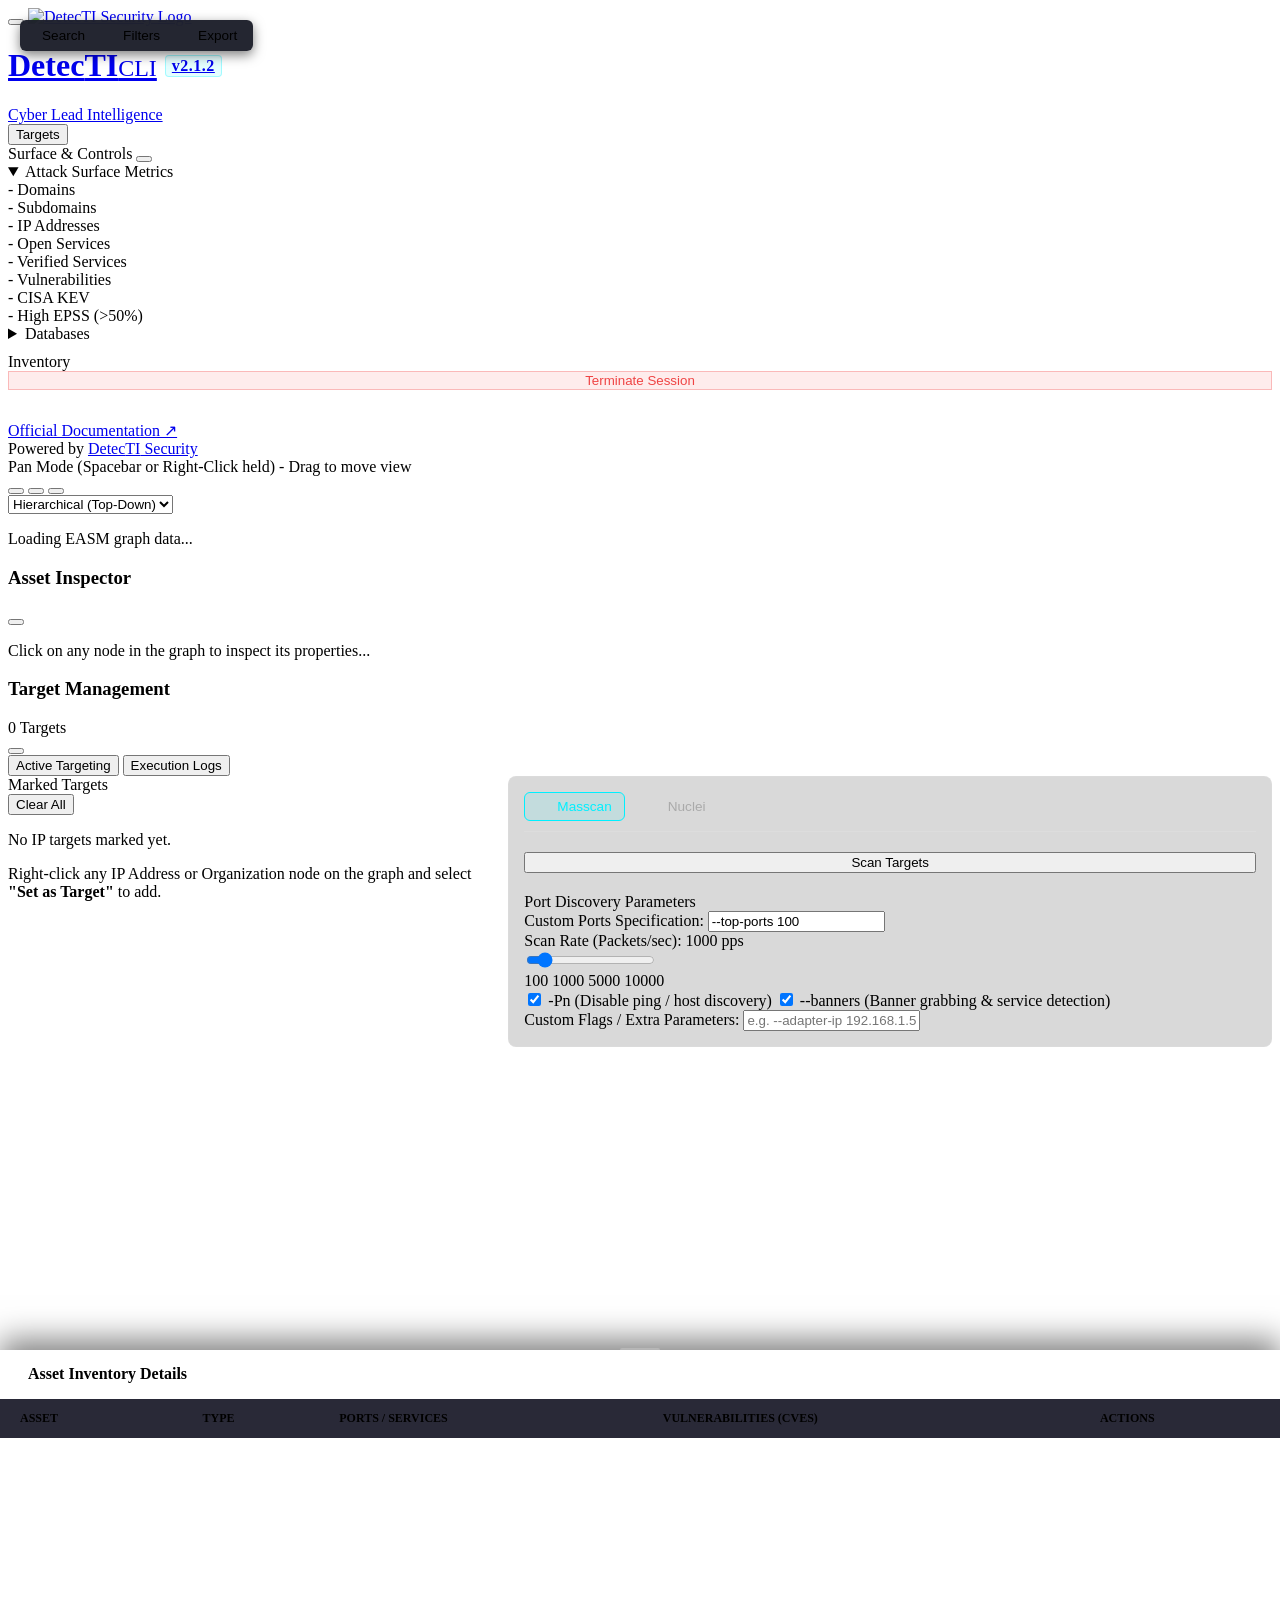
==== commit f927c85b: "feat(inventory): add asset deletion capability with impact analysis This commit introduces the abili" ====
--- a/detecti/web/static/index.html
+++ b/detecti/web/static/index.html
@@ -33,7 +33,10 @@
                     <a href="https://detecti.com.br" target="_blank" rel="noopener noreferrer" class="header-brand" title="Visit DetecTI Security Official Website (detecti.com.br)">
                         <img src="/static/img/DetecTI_Security_Logo.png" alt="DetecTI Security Logo" class="brand-logo">
                         <div class="brand-text">
-                            <h1 class="brand-title">Detec<span class="ti-highlight">TI</span><span style="font-size: 0.75em; font-weight: 500;">CLI</span></h1>
+                            <h1 class="brand-title" style="display: flex; align-items: center; gap: 8px;">
+                                <span>Detec<span class="ti-highlight">TI</span><span style="font-size: 0.75em; font-weight: 500;">CLI</span></span>
+                                <span style="font-size: 0.5em; background: rgba(0, 240, 255, 0.1); color: var(--cyan-accent); border: 1px solid rgba(0, 240, 255, 0.3); padding: 1px 6px; border-radius: 4px; font-weight: bold; font-family: var(--font-mono); letter-spacing: 0.5px;">v2.1.2</span>
+                            </h1>
                             <span class="brand-subtitle">Cyber Lead Intelligence</span>
                         </div>
                     </a>
@@ -345,25 +348,11 @@
                             <th style="padding: 12px; font-weight: 600; text-transform: uppercase; font-size: 0.75rem;">Type</th>
                             <th style="padding: 12px; font-weight: 600; text-transform: uppercase; font-size: 0.75rem;">Ports / Services</th>
                             <th style="padding: 12px; font-weight: 600; text-transform: uppercase; font-size: 0.75rem;">Vulnerabilities (CVEs)</th>
-                            <th style="padding: 12px; font-weight: 600; text-transform: uppercase; font-size: 0.75rem;">Status</th>
+                            <th style="padding: 12px; font-weight: 600; text-transform: uppercase; font-size: 0.75rem;">Actions</th>
                         </tr>
                     </thead>
                     <tbody>
-                        <!-- Placeholder rows -->
-                        <tr style="border-bottom: 1px solid rgba(255,255,255,0.03); transition: background 0.2s;" onmouseover="this.style.background='rgba(255,255,255,0.02)'" onmouseout="this.style.background='transparent'">
-                            <td style="padding: 12px 20px; color: var(--cyan-accent);">example.com</td>
-                            <td style="padding: 12px;">Domain</td>
-                            <td style="padding: 12px; color: var(--text-muted);">N/A</td>
-                            <td style="padding: 12px; color: var(--text-muted);">0 Findings</td>
-                            <td style="padding: 12px;"><span style="background: rgba(46, 204, 113, 0.15); color: #2ecc71; padding: 2px 8px; border-radius: 12px; font-size: 0.7rem;">Active</span></td>
-                        </tr>
-                        <tr style="border-bottom: 1px solid rgba(255,255,255,0.03); transition: background 0.2s;" onmouseover="this.style.background='rgba(255,255,255,0.02)'" onmouseout="this.style.background='transparent'">
-                            <td style="padding: 12px 20px; color: var(--purple-light);">192.168.1.1</td>
-                            <td style="padding: 12px;">IP Address</td>
-                            <td style="padding: 12px;">80 (HTTP), 443 (HTTPS)</td>
-                            <td style="padding: 12px;"><span style="color: #ef4444; font-weight: bold;">2 Critical</span>, <span style="color: #f59e0b;">1 High</span></td>
-                            <td style="padding: 12px;"><span style="background: rgba(46, 204, 113, 0.15); color: #2ecc71; padding: 2px 8px; border-radius: 12px; font-size: 0.7rem;">Active</span></td>
-                        </tr>
+                        <!-- Placeholder row replaced dynamically -->
                     </tbody>
                 </table>
             </div>
@@ -664,6 +653,40 @@
         </div>
     </div>
 
+    <!-- Delete Asset Confirmation Modal -->
+    <div class="modal-backdrop" id="delete-asset-modal" style="display: none;">
+        <div class="modal-dialog delete-db-modal-dialog">
+            <div class="modal-header">
+                <div class="modal-title-row">
+                    <i data-lucide="alert-triangle" class="ui-icon modal-danger-icon" style="color: #ef4444;"></i>
+                    <h3>Delete Asset</h3>
+                </div>
+                <button type="button" class="modal-close-btn" id="btn-close-delete-asset-modal" aria-label="Close">
+                    <i data-lucide="x" class="ui-icon"></i>
+                </button>
+            </div>
+            <div class="modal-body">
+                <p>Are you sure you want to delete <strong id="delete-asset-target-name" style="color: var(--cyan-accent, #00f0ff);"></strong> from the database?</p>
+                <div id="delete-asset-impact-container" style="background: rgba(0,0,0,0.2); border: 1px solid rgba(255,255,255,0.05); border-radius: 6px; padding: 12px; margin-top: 15px;">
+                    <p style="margin: 0 0 10px 0; font-size: 0.85rem; color: #ccc;">This action will also permanently destroy:</p>
+                    <ul id="delete-asset-impact-list" style="margin: 0; padding-left: 20px; font-size: 0.85rem; color: #ef4444; line-height: 1.6;">
+                        <li>Loading impact data...</li>
+                    </ul>
+                </div>
+                <p class="modal-warning-text" style="color: var(--text-muted); font-size: 0.82rem; margin-top: 15px; line-height: 1.4;">
+                    This action cannot be undone and will affect all reports and graphs.
+                </p>
+            </div>
+            <div class="modal-footer">
+                <button type="button" class="action-btn modal-cancel-btn" id="btn-cancel-delete-asset">Cancel</button>
+                <button type="button" class="action-btn modal-danger-btn" id="btn-confirm-delete-asset" style="background: #dc2626; border-color: #ef4444; color: #fff;">
+                    <i data-lucide="trash-2" class="ui-icon" style="width: 14px; height: 14px;"></i>
+                    <span>Delete</span>
+                </button>
+            </div>
+        </div>
+    </div>
+
     <script src="/static/js/api.js?v=10"></script>
     <script src="/static/js/graph.js?v=96"></script>
     
@@ -748,6 +771,98 @@
             const backdropInventory = document.getElementById('inventory-backdrop');
             const closeInventory = document.getElementById('close-inventory-drawer');
 
+            let currentDeleteAsset = null;
+
+            window.promptDeleteAsset = async function(type, value) {
+                currentDeleteAsset = { type, value };
+                const modal = document.getElementById('delete-asset-modal');
+                document.getElementById('delete-asset-target-name').textContent = value;
+                
+                const impactList = document.getElementById('delete-asset-impact-list');
+                impactList.innerHTML = '<li><i data-lucide="loader" style="animation: spin 1s linear infinite; width: 14px; height: 14px; margin-right: 5px;"></i> Calculating impact...</li>';
+                if (window.lucide) window.lucide.createIcons();
+                
+                modal.style.display = 'flex';
+                
+                try {
+                    const res = await fetch(`/api/v1/assets/${encodeURIComponent(type)}/${encodeURIComponent(value)}/impact`);
+                    if (!res.ok) throw new Error('Impact fetch failed');
+                    const impact = await res.json();
+                    
+                    let impactHtml = '';
+                    if (impact.subdomains !== undefined && impact.subdomains > 0) impactHtml += `<li><strong>${impact.subdomains}</strong> Subdomain(s)</li>`;
+                    if (impact.services !== undefined && impact.services > 0) impactHtml += `<li><strong>${impact.services}</strong> Service(s) / Open Port(s)</li>`;
+                    if (impact.vulnerabilities !== undefined && impact.vulnerabilities > 0) impactHtml += `<li><strong>${impact.vulnerabilities}</strong> Vulnerability/CVE(s)</li>`;
+                    if (impact.dns_links !== undefined && impact.dns_links > 0) impactHtml += `<li><strong>${impact.dns_links}</strong> DNS Mapping(s) (Graph Edges)</li>`;
+                    
+                    if (!impactHtml) impactHtml = '<li>No dependent data found. Safe to delete.</li>';
+                    
+                    impactList.innerHTML = impactHtml;
+                } catch (e) {
+                    impactList.innerHTML = '<li>Unable to calculate impact. Assume all linked data will be deleted.</li>';
+                }
+            };
+            
+            document.getElementById('btn-close-delete-asset-modal')?.addEventListener('click', () => {
+                document.getElementById('delete-asset-modal').style.display = 'none';
+            });
+            document.getElementById('btn-cancel-delete-asset')?.addEventListener('click', () => {
+                document.getElementById('delete-asset-modal').style.display = 'none';
+            });
+            document.getElementById('btn-confirm-delete-asset')?.addEventListener('click', async () => {
+                if (!currentDeleteAsset) return;
+                const { type, value } = currentDeleteAsset;
+                const btn = document.getElementById('btn-confirm-delete-asset');
+                const originalHtml = btn.innerHTML;
+                
+                btn.innerHTML = '<i data-lucide="loader" style="animation: spin 1s linear infinite; width: 14px; height: 14px;"></i> Deleting...';
+                if (window.lucide) window.lucide.createIcons();
+                
+                try {
+                    const res = await fetch(`/api/v1/assets/${encodeURIComponent(type)}/${encodeURIComponent(value)}`, { method: 'DELETE' });
+                    if (!res.ok) throw new Error('Delete failed');
+                    
+                    document.getElementById('delete-asset-modal').style.display = 'none';
+                    if (window.populateInventoryTable) window.populateInventoryTable();
+                    
+                    // Refresh graph visually if possible
+                    if (window.dashboard && window.dashboard.loadGraph) {
+                        await window.dashboard.loadGraph();
+                        await window.dashboard.syncTargetsFromBackend();
+                    }
+                } catch (e) {
+                    alert('Error deleting asset: ' + e.message);
+                } finally {
+                    btn.innerHTML = originalHtml;
+                }
+            });
+
+            window.toggleInventoryTarget = async function(assetValue, btnElement) {
+                if (!window.dashboard) return;
+                
+                const isTarget = window.dashboard.markedTargets.has(assetValue);
+                
+                try {
+                    // Provide optimistic visual feedback
+                    if (isTarget) {
+                        btnElement.innerHTML = '<i data-lucide="crosshair" style="width: 18px; height: 18px;"></i>';
+                        btnElement.style.color = '#64748b';
+                        btnElement.title = 'Add to Targets';
+                        await window.dashboard.removeTarget(assetValue);
+                    } else {
+                        btnElement.innerHTML = '<i data-lucide="check-circle" style="width: 18px; height: 18px;"></i>';
+                        btnElement.style.color = '#10b981';
+                        btnElement.title = 'Remove from Targets';
+                        await window.dashboard.setTarget(assetValue);
+                    }
+                    if (window.lucide) window.lucide.createIcons({ root: btnElement });
+                } catch (err) {
+                    console.error("Failed to toggle target from inventory", err);
+                    // Revert visually on failure
+                    if (window.populateInventoryTable) window.populateInventoryTable(); 
+                }
+            };
+
             window.populateInventoryTable = async function() {
                 const tbody = document.querySelector('.inventory-content tbody');
                 if (!tbody) return;
@@ -762,6 +877,7 @@
                     }
 
                     let html = '';
+                        // NO NEED TO RENDER ROWS IF EMPTY -> DONE IN THE IF
                     if (!assets || assets.length === 0) {
                         html = `<tr><td colspan="5" style="text-align:center; padding: 20px; color: var(--text-muted);">No assets found in the database.</td></tr>`;
                     } else {
@@ -787,7 +903,22 @@
                                 vulnBadge += ` <span style="background: rgba(239, 68, 68, 0.2); border: 1px solid #ef4444; color: #ff4757; padding: 1px 6px; border-radius: 4px; font-size: 0.65rem; margin-left: 5px;">KEV</span>`;
                             }
                             
-                            let statusBadge = `<span style="background: rgba(46, 204, 113, 0.15); color: #2ecc71; padding: 2px 8px; border-radius: 12px; font-size: 0.7rem;">Mapped</span>`;
+                            const isTarget = window.dashboard && window.dashboard.markedTargets && window.dashboard.markedTargets.has(label);
+                            const targetIcon = isTarget ? 'check-circle' : 'crosshair';
+                            const targetColor = isTarget ? '#10b981' : '#64748b';
+                            const targetTitle = isTarget ? 'Remove from Targets' : 'Add to Targets';
+                            
+                            let targetBadge = `
+                                <div style="display: flex; align-items: center; gap: 8px;">
+                                    <button onclick="window.toggleInventoryTarget('${label}', this)" class="inventory-target-btn" title="${targetTitle}" style="background: transparent; border: none; cursor: pointer; display: flex; align-items: center; justify-content: flex-start; color: ${targetColor}; transition: color 0.2s;">
+                                        <i data-lucide="${targetIcon}" style="width: 18px; height: 18px;"></i>
+                                    </button>
+                                    <button onclick="window.promptDeleteAsset('${type}', '${label}')" class="inventory-delete-btn" title="Delete Asset" style="background: transparent; border: none; cursor: pointer; display: flex; align-items: center; justify-content: flex-start; color: #ef4444; transition: color 0.2s;">
+                                        <i data-lucide="trash-2" style="width: 18px; height: 18px;"></i>
+                                    </button>
+                                </div>
+                            `;
+
                             let nameColor = type === 'ip' ? 'var(--purple-light)' : (type === 'domain' ? 'var(--cyan-accent)' : '#4ecdc4');
                             
                             html += `
@@ -796,12 +927,13 @@
                                     <td style="padding: 12px; text-transform: capitalize;">${type}</td>
                                     <td style="padding: 12px; color: var(--text-muted);">${svcsText}</td>
                                     <td style="padding: 12px;">${vulnBadge}</td>
-                                    <td style="padding: 12px;">${statusBadge}</td>
+                                    <td style="padding: 12px;">${targetBadge}</td>
                                 </tr>
                             `;
                         });
                     }
                     tbody.innerHTML = html;
+                    if (window.lucide) window.lucide.createIcons();
                 } catch (e) {
                     tbody.innerHTML = `<tr><td colspan="5" style="text-align:center; padding: 20px; color: #ef4444;">Failed to load inventory data.</td></tr>`;
                     console.error('Failed to load inventory:', e);
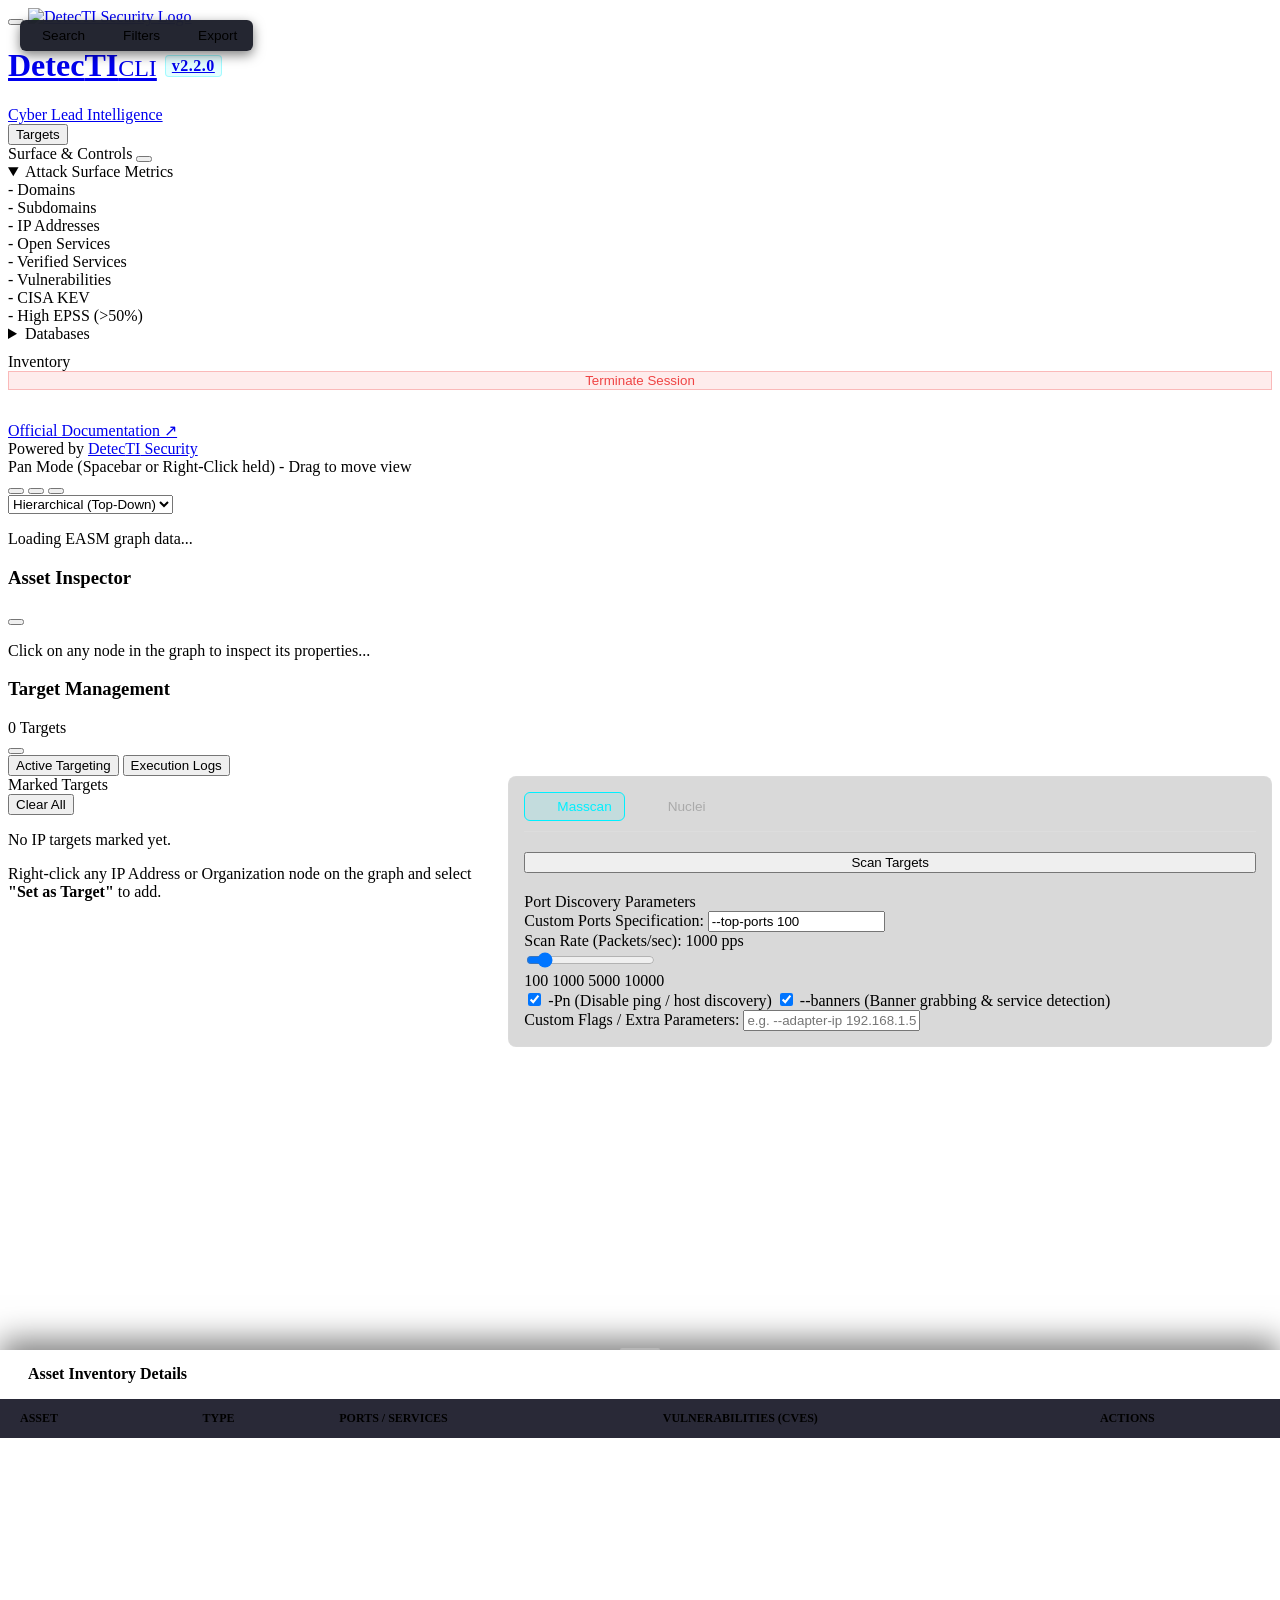
==== commit 2202af16: "chore: bump version to 2.2.0" ====
--- a/detecti/web/static/index.html
+++ b/detecti/web/static/index.html
@@ -35,7 +35,7 @@
                         <div class="brand-text">
                             <h1 class="brand-title" style="display: flex; align-items: center; gap: 8px;">
                                 <span>Detec<span class="ti-highlight">TI</span><span style="font-size: 0.75em; font-weight: 500;">CLI</span></span>
-                                <span style="font-size: 0.5em; background: rgba(0, 240, 255, 0.1); color: var(--cyan-accent); border: 1px solid rgba(0, 240, 255, 0.3); padding: 1px 6px; border-radius: 4px; font-weight: bold; font-family: var(--font-mono); letter-spacing: 0.5px;">v2.1.2</span>
+                                <span style="font-size: 0.5em; background: rgba(0, 240, 255, 0.1); color: var(--cyan-accent); border: 1px solid rgba(0, 240, 255, 0.3); padding: 1px 6px; border-radius: 4px; font-weight: bold; font-family: var(--font-mono); letter-spacing: 0.5px;">v2.2.0</span>
                             </h1>
                             <span class="brand-subtitle">Cyber Lead Intelligence</span>
                         </div>
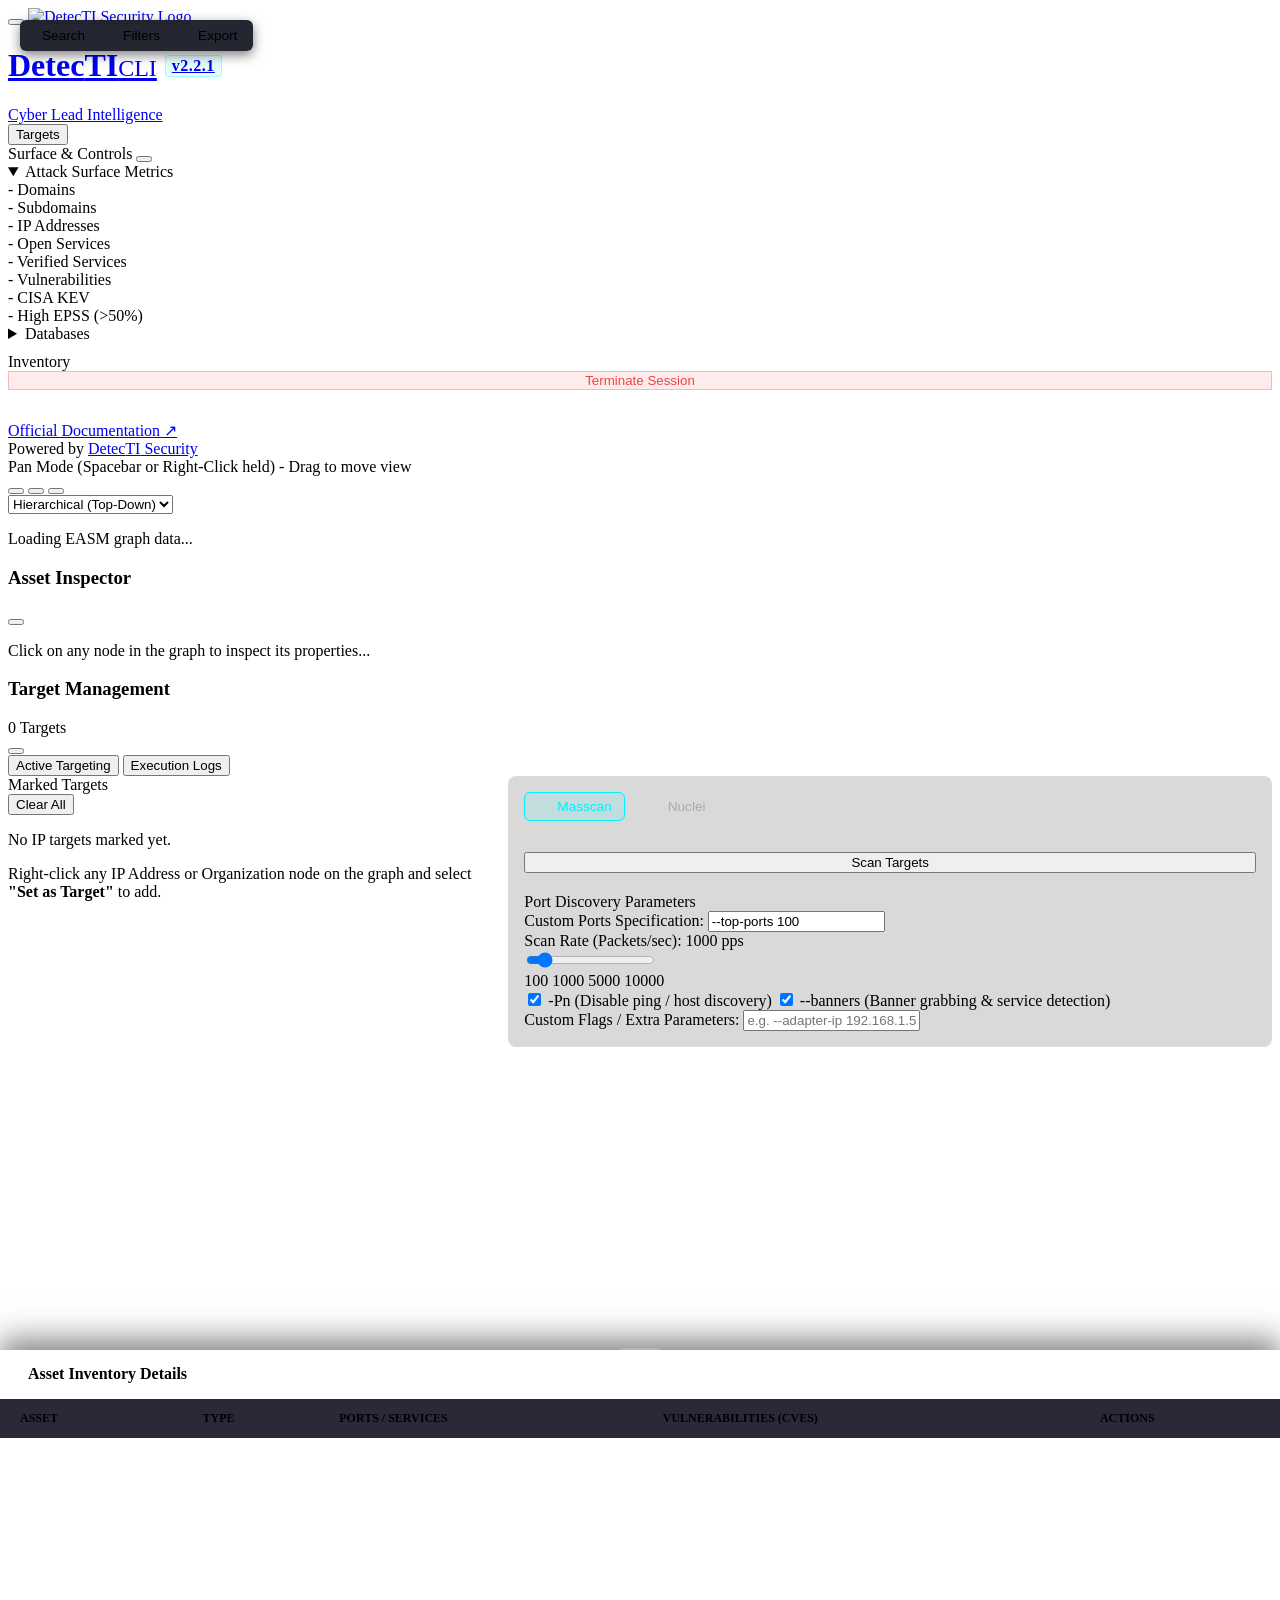
==== commit cf218502: "chore: release v2.2.1 - CLI output formatting, emojis removal, and minor fixes" ====
--- a/detecti/web/static/index.html
+++ b/detecti/web/static/index.html
@@ -35,7 +35,7 @@
                         <div class="brand-text">
                             <h1 class="brand-title" style="display: flex; align-items: center; gap: 8px;">
                                 <span>Detec<span class="ti-highlight">TI</span><span style="font-size: 0.75em; font-weight: 500;">CLI</span></span>
-                                <span style="font-size: 0.5em; background: rgba(0, 240, 255, 0.1); color: var(--cyan-accent); border: 1px solid rgba(0, 240, 255, 0.3); padding: 1px 6px; border-radius: 4px; font-weight: bold; font-family: var(--font-mono); letter-spacing: 0.5px;">v2.2.0</span>
+                                <span style="font-size: 0.5em; background: rgba(0, 240, 255, 0.1); color: var(--cyan-accent); border: 1px solid rgba(0, 240, 255, 0.3); padding: 1px 6px; border-radius: 4px; font-weight: bold; font-family: var(--font-mono); letter-spacing: 0.5px;">v2.2.1</span>
                             </h1>
                             <span class="brand-subtitle">Cyber Lead Intelligence</span>
                         </div>
@@ -824,6 +824,11 @@
                     
                     document.getElementById('delete-asset-modal').style.display = 'none';
                     if (window.populateInventoryTable) window.populateInventoryTable();
+                    
+                    // Clear it locally from Target Registry UI
+                    if (window.dashboard && window.dashboard.markedTargets) {
+                        window.dashboard.markedTargets.delete(value);
+                    }
                     
                     // Refresh graph visually if possible
                     if (window.dashboard && window.dashboard.loadGraph) {
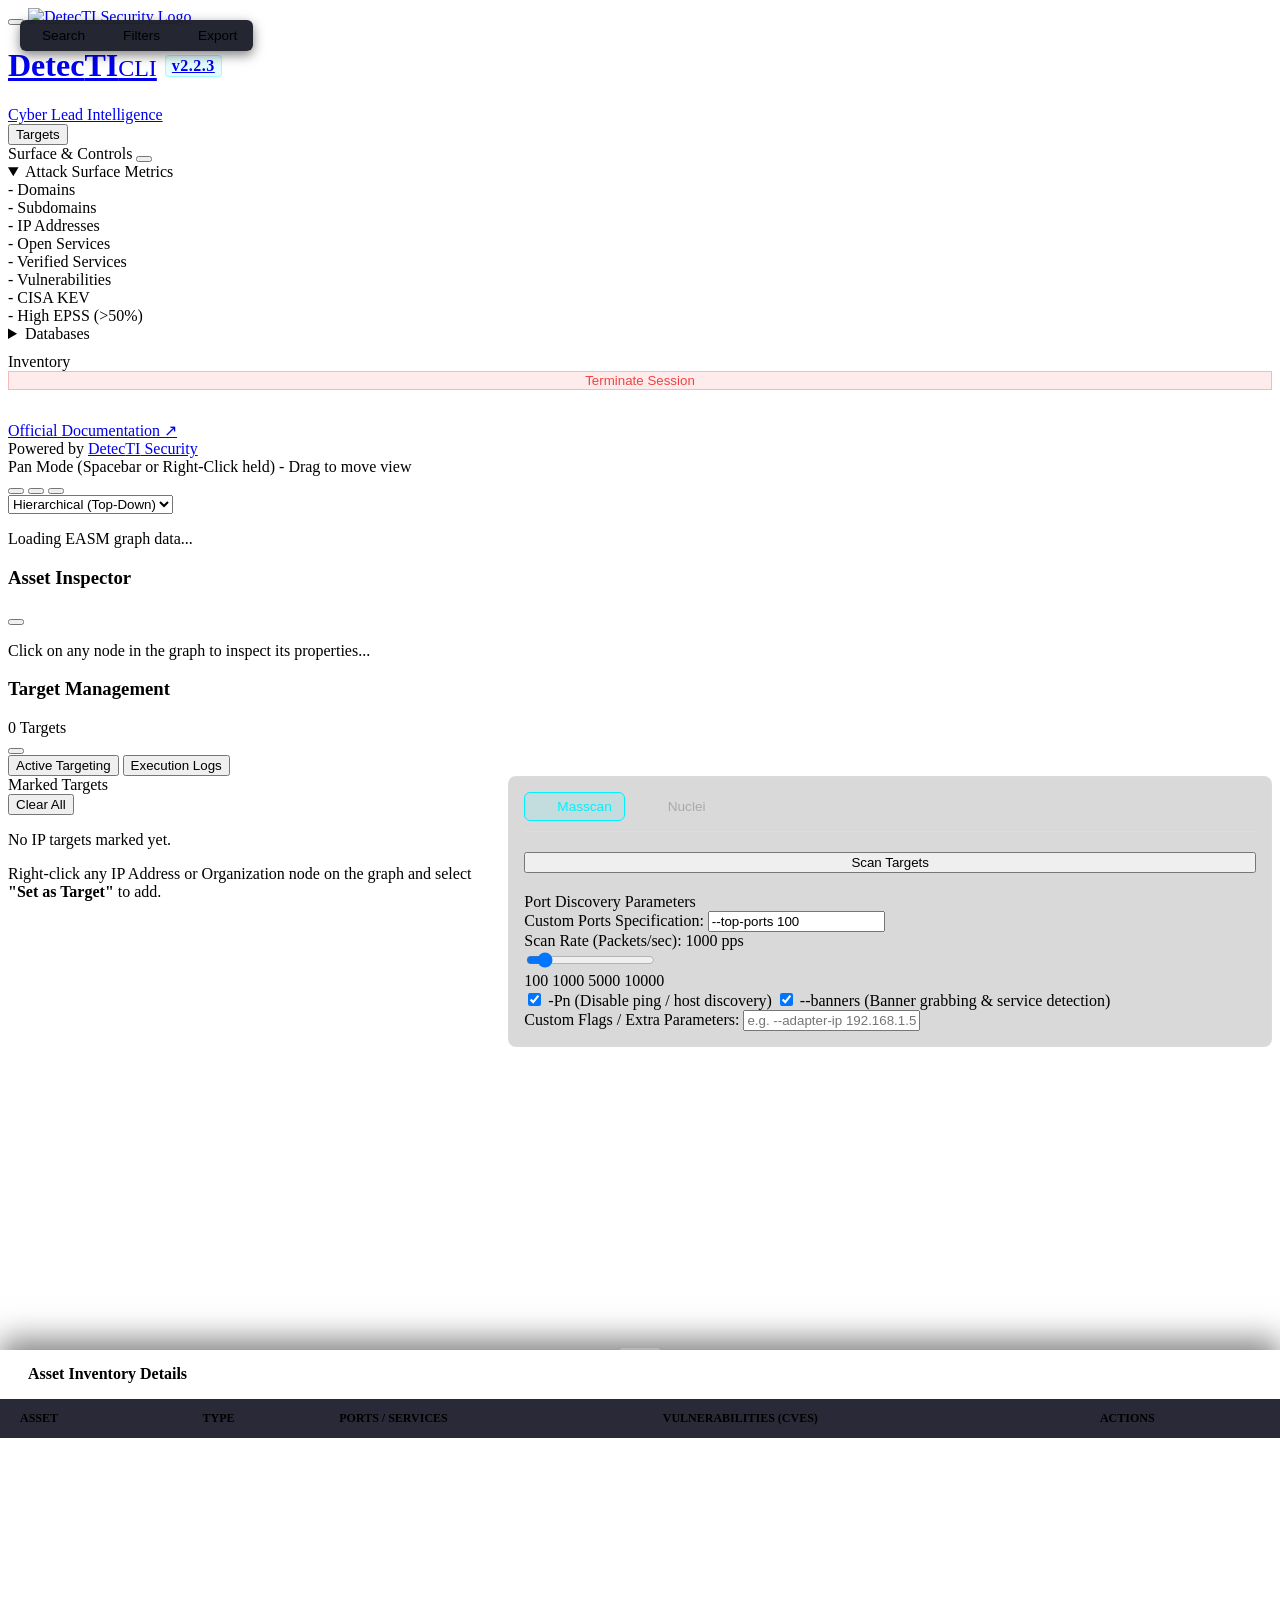
==== commit a02c5315: "fix(ui): update hardcoded version tag to v2.2.3 in index.html" ====
--- a/detecti/web/static/index.html
+++ b/detecti/web/static/index.html
@@ -35,7 +35,7 @@
                         <div class="brand-text">
                             <h1 class="brand-title" style="display: flex; align-items: center; gap: 8px;">
                                 <span>Detec<span class="ti-highlight">TI</span><span style="font-size: 0.75em; font-weight: 500;">CLI</span></span>
-                                <span style="font-size: 0.5em; background: rgba(0, 240, 255, 0.1); color: var(--cyan-accent); border: 1px solid rgba(0, 240, 255, 0.3); padding: 1px 6px; border-radius: 4px; font-weight: bold; font-family: var(--font-mono); letter-spacing: 0.5px;">v2.2.1</span>
+                                <span style="font-size: 0.5em; background: rgba(0, 240, 255, 0.1); color: var(--cyan-accent); border: 1px solid rgba(0, 240, 255, 0.3); padding: 1px 6px; border-radius: 4px; font-weight: bold; font-family: var(--font-mono); letter-spacing: 0.5px;">v2.2.3</span>
                             </h1>
                             <span class="brand-subtitle">Cyber Lead Intelligence</span>
                         </div>
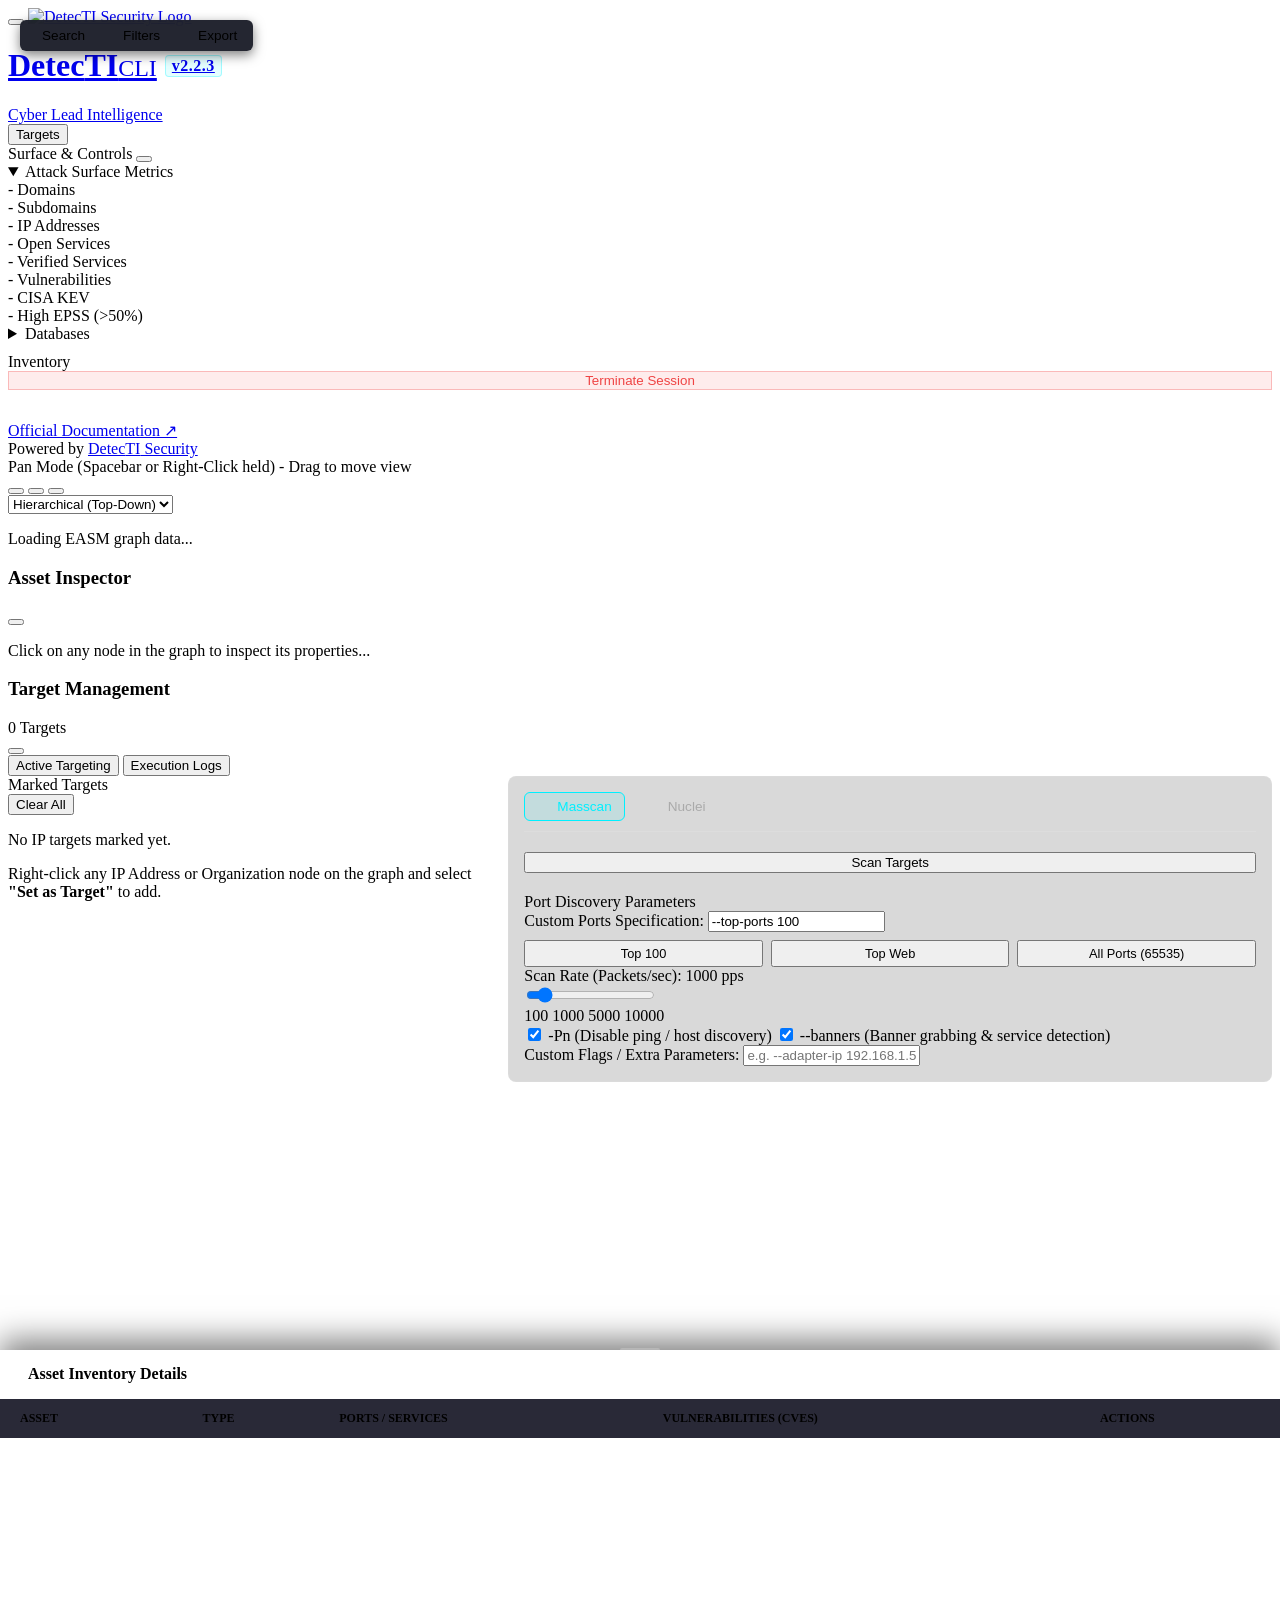
==== commit 6fcb78a6: "feat(ui): add port presets and fix custom ports parsing" ====
--- a/detecti/web/static/index.html
+++ b/detecti/web/static/index.html
@@ -445,6 +445,11 @@
                         <div class="form-group">
                             <label for="input-custom-ports" class="form-label">Custom Ports Specification:</label>
                             <input type="text" id="input-custom-ports" class="drawer-text-input" placeholder="e.g. -p21-25,80,443,3306,8080 or --top-ports 50" value="--top-ports 100">
+                            <div class="preset-buttons" style="margin-top: 8px; display: flex; gap: 8px;">
+                                <button type="button" class="drawer-btn preset-btn active" data-preset="top100" data-value="--top-ports 100" style="padding: 4px 8px; font-size: 0.8em; flex: 1;">Top 100</button>
+                                <button type="button" class="drawer-btn preset-btn" data-preset="web" data-value="-p80,443,8080,8443,8000,8888,9000,9443" style="padding: 4px 8px; font-size: 0.8em; flex: 1;">Top Web</button>
+                                <button type="button" class="drawer-btn preset-btn" data-preset="all" data-value="-p0-65535" style="padding: 4px 8px; font-size: 0.8em; flex: 1;">All Ports (65535)</button>
+                            </div>
                         </div>
 
                         <!-- Performance / Rate Slider -->
